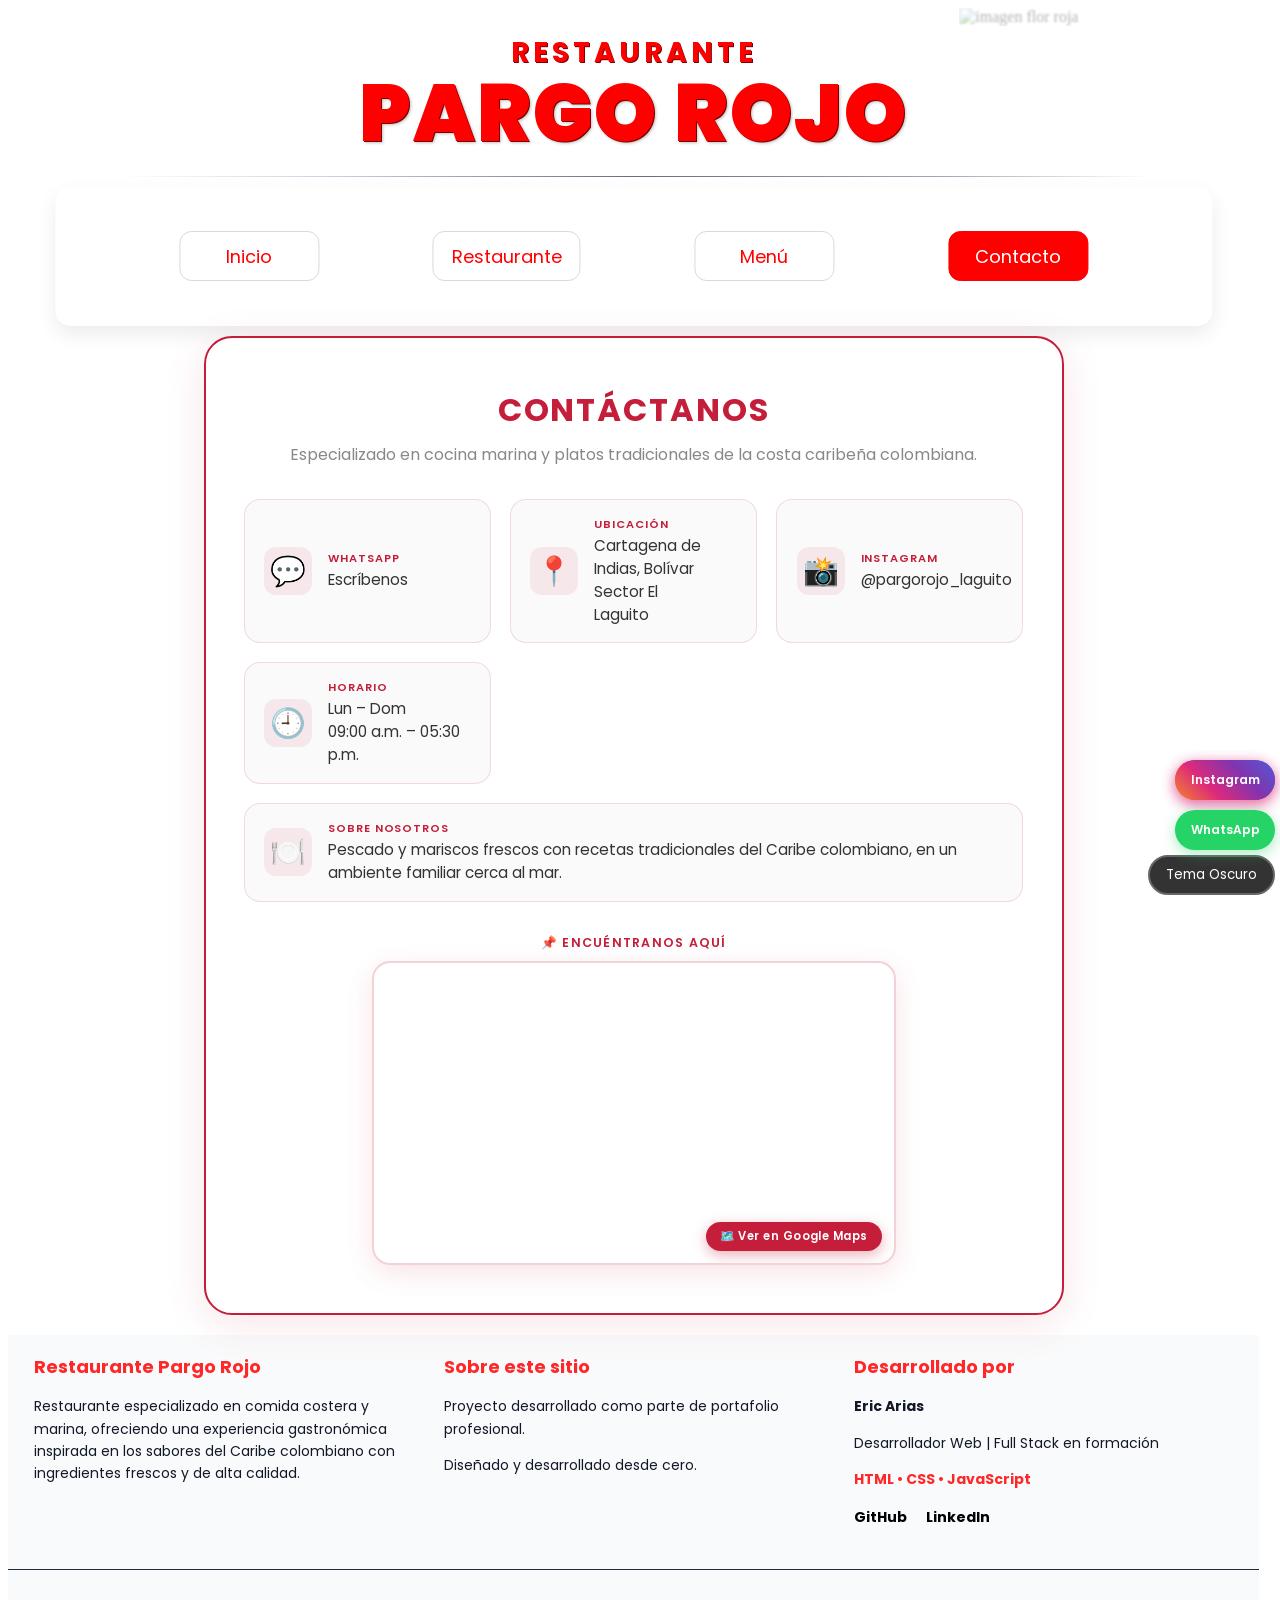
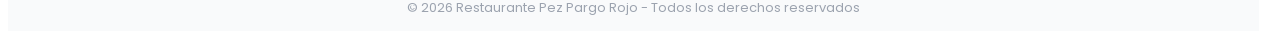
==== contacto.html @ 4f361e72 "Subida inicial del proyecto completo de Restaurante Pargo Rojo" ====
<!DOCTYPE html>
<html lang="en">
<head>
    <meta charset="UTF-8">
    <meta name="viewport" content="width=device-width, initial-scale=1.0">
    <title>Pargo Rojo</title>
    <link rel="stylesheet" href="./estilo/estilo.css">
    <script src="./funcion/funciones.js" defer></script>
    <link href="https://fonts.googleapis.com/css2?family=Poppins&display=swap" rel="stylesheet">
    <link href="https://fonts.googleapis.com/css2?family=Poppins:wght@400;700;900&family=Playfair+Display&family=Roboto&family=Lora&family=Montserrat&family=Libre+Baskerville&family=Raleway&family=Merriweather&family=Open+Sans&family=PT+Serif&family=Nunito&family=Oswald&family=Work+Sans&family=Quicksand&family=Ubuntu&family=Rubik&family=Karla&family=Fira+Sans&family=Source+Sans+3&family=Heebo&family=DM+Sans&display=swap" rel="stylesheet"></head>
    <body>
        <div class="Contenedor-Padre"><!-- inicio del contenedor padre. -->

            <div class="contenedor71"><!-- contenedor imagen -->
                <div class="contenedor44"><!-- contenedor 44: para las imagenes -->
                    <img src="./imagenes/imagen-flores/rojo10.png" alt="imagen flor roja">
                </div>
            </div>

            <a href="index.html">
                <div class="contenedor5">
                    <h1 class="titulo-principal">
                        <span class="linea1">RESTAURANTE</span>
                        <span class="linea2">PARGO ROJO</span>
                    </h1>
                </div>
            </a>

            <div class="contenedor1"><!-- contenedor para los enlaces -->
                <nav><!-- enlaces -->
                    <a href="index.html">Inicio</a>
                    <a href="restaurante.html">Restaurante</a>
                    <a href="menu.html">Menú</a>
                    <a href="contacto.html" class="activo">Contacto</a>
                </nav>
            </div>
    
            <div class="contenedor13">

                <!-- Encabezado -->
                <div class="c13-header">
                    <h2 class="c13-titulo">Contáctanos</h2>
                </div>
                <p class="c13-subtitulo">Especializado en cocina marina y platos tradicionales de la costa caribeña colombiana.</p>

                <!-- Tarjetas de información -->
                <div class="c13-cards">

                    <a href="https://wa.me/573123232136" target="_blank" rel="noopener noreferrer" class="c13-card c13-card--wsp">
                        <div class="c13-card-icon">💬</div>
                        <div class="c13-card-body">
                            <span class="c13-card-label">WhatsApp</span>
                            <span class="c13-card-value">Escríbenos</span>
                        </div>
                        <span class="c13-card-arrow">→</span>
                    </a>

                    <a href="https://maps.app.goo.gl/fz3Ybj3eZXVNAN8G8" target="_blank" rel="noopener noreferrer" class="c13-card c13-card--map">
                        <div class="c13-card-icon">📍</div>
                        <div class="c13-card-body">
                            <span class="c13-card-label">Ubicación</span>
                            <span class="c13-card-value">Cartagena de Indias, Bolívar<br>Sector El Laguito</span>
                        </div>
                        <span class="c13-card-arrow">→</span>
                    </a>

                    <a href="https://www.instagram.com/pargorojo_laguito/" target="_blank" rel="noopener noreferrer" class="c13-card c13-card--ig">
                        <div class="c13-card-icon">📸</div>
                        <div class="c13-card-body">
                            <span class="c13-card-label">Instagram</span>
                            <span class="c13-card-value">@pargorojo_laguito</span>
                        </div>
                        <span class="c13-card-arrow">→</span>
                    </a>

                    <div class="c13-card">
                        <div class="c13-card-icon">🕘</div>
                        <div class="c13-card-body">
                            <span class="c13-card-label">Horario</span>
                            <span class="c13-card-value">Lun – Dom<br>09:00 a.m. – 05:30 p.m.</span>
                        </div>
                    </div>

                    <div class="c13-card c13-card--desc">
                        <div class="c13-card-icon">🍽️</div>
                        <div class="c13-card-body">
                            <span class="c13-card-label">Sobre nosotros</span>
                            <span class="c13-card-value">Pescado y mariscos frescos con recetas tradicionales del Caribe colombiano, en un ambiente familiar cerca al mar.</span>
                        </div>
                    </div>

                </div><!-- fin c13-cards -->

                <!-- Mapa -->
                <div class="c13-mapa-wrap">
                    <div class="c13-mapa-label">📌 Encuéntranos aquí</div>
                    <div class="contenedor72">
                        <a href="https://maps.app.goo.gl/fz3Ybj3eZXVNAN8G8"
                           target="_blank" rel="noopener noreferrer"
                           class="mapa-link" aria-label="Abrir ubicación en Google Maps">
                        </a>
                        <iframe
                            src="https://www.google.com/maps?q=10.393227,-75.472261&z=17&output=embed"
                            loading="lazy"
                            referrerpolicy="no-referrer-when-downgrade"
                            allowfullscreen>
                        </iframe>
                    </div>
                </div>

            </div>
            
            <div id="btn-instagram"><!-- Boton instagram -->
                <a href="https://www.instagram.com/pargorojo_laguito" target="_blank">
                    <button id="id-instagram">Instagram</button>
                </a>
            </div>
            
            <div id="btn-whatsapp"><!-- Boton whatsapp -->
                <a href="https://wa.me/573123232136" target="_blank">
                    <button id="id-whatsapp">WhatsApp</button>
                </a>
            </div>
            
            <div id="btn-instagram"><!-- Boton instagram -->
                <a href="https://www.instagram.com/pargorojo_laguito" target="_blank">
                    <button id="id-instagram">Instagram</button>
                </a>
            </div>
            
            <div id="btn-subir"><!-- Boton para subir la pagina -->
                <button id="subir-arriba">↑</button>
            </div>

            <div id="btn-oscuro"><!-- Boton para subir la pagina -->
                <button id="id-oscuro">Tema Oscuro</button>
            </div>

            <footer class="footer-inicio">
                <div class="footer-container">
            
                <!-- Restaurante -->
                <div class="footer-section">
                    <h3>Restaurante Pargo Rojo</h3>
                    <p>
                    Restaurante especializado en comida costera y marina, ofreciendo una experiencia gastronómica 
                    inspirada en los sabores del Caribe colombiano con ingredientes frescos y de alta calidad.
                    </p>
                </div>
            
                <!-- Proyecto -->
                <div class="footer-section">
                    <h3>Sobre este sitio</h3>
                    <p>Proyecto desarrollado como parte de portafolio profesional.</p>
                    <p>Diseñado y desarrollado desde cero.</p>
                </div>
            
                <!-- Desarrollador -->
                <div class="footer-section">
                    <h3>Desarrollado por</h3>
                    <p><strong>Eric Arias</strong></p>
                    <p>Desarrollador Web | Full Stack en formación</p>
                    <p class="tech">HTML • CSS • JavaScript</p>
            
                    <div class="footer-links">
                    <a href="https://github.com/eric1718" target="_blank">GitHub</a>
                    <a href="https://www.linkedin.com/in/eric-arias-225640351" target="_blank">LinkedIn</a>
                    </div>
                </div>
            
                </div>
            
                <div class="footer-bottom">
                <p>© 2026 Restaurante Pez Pargo Rojo - Todos los derechos reservados</p>
                </div>
            </footer>

        </div><!-- Fin del contenedor padre. -->
    </body>
</html>
---- estilo/estilo.css ----
/* Estilo pagina pargo rojo */
.Contenedor-Padre { /* Contenedor almacena todos los contenedores */
    display: flex;        
    flex-direction: column; /* Orden vertical (columna) */
    gap: 10px;            /* Espacio entre elementos */
    width: 99%;
    height: auto;
}
.contenedor1 {
    position: relative;
    left: 50%;
    transform: translateX(-50%);

    width: clamp(280px, 88vw, 1200px);
    height: clamp(60px, 12vh, 140px);

    display: flex;
    justify-content: center;
    align-items: center;

    padding: clamp(5px, 1.2vw, 18px);
    overflow: hidden;
    border-radius: 15px;
    box-shadow: 0 8px 20px rgba(0, 0, 0, 0.08);
    animation: desvanecer-contenedor 2s ease-in forwards;
}
.contenedor1 nav {
    display: flex;
    justify-content: space-evenly;
    align-items: center;

    width: 100%;
    flex-wrap: nowrap;   /* evita que bajen de línea */
}
.contenedor1 nav a {
    padding: clamp(4px, 0.8vw, 12px) clamp(8px, 1.4vw, 18px);
    font-size: clamp(0.75rem, 1.4vw, 1.2rem);
    border-radius: 6px;

    text-decoration: none;
    text-align: center;
    color: red;
    border: 1px solid rgba(0, 0, 0, 0.15);
    border-radius: 12px;

    flex-shrink: 1;   /* permite que se hagan pequeños */
    min-width: clamp(60px, 12vw, 140px);
}
.contenedor1 nav a.activo {
    border-color: red;
    background-color: red;
    color: white;
}
/* Ajustar los enlaces (Nav)*/
nav {
    display: flex; /* alinear letras */
    font-family: "Poppins";
    flex-wrap: wrap; /* Permite que los enlaces bajen si no caben */
    justify-content: center; /* Centra los elementos */
    gap: 5px; /* espacio entre elementos */
}
nav a {
    text-decoration: none;
    font-size: 20px;
    position: relative;
    /* Tamaño fijo */
    padding: 5px 5px;
    border: 2px solid transparent;
    box-sizing: border-box;
    /* Color normal */
    color: red;
}
/* Botón activo */
nav a.activo {
    border-color: red;
    background-color: red;
    color: white;
    position: relative;
    overflow: hidden; /* mantiene la luz dentro del borde */
}
/* Luz deslizante interna */
nav a.activo::after {
    content: "";
    position: absolute;
    top: 0;
    left: -100%;
    width: 60%;
    height: 100%;

    background: linear-gradient(
        120deg,
        transparent 0%,
        rgba(255,255,255,0.6) 50%,
        transparent 100%
    );

    animation: shine 2.2s linear infinite;
    pointer-events: none;
}
.contenedor2 { /* contenedor agrupar mensaje e imagenes - restaurante. */
    container-type: inline-size; /* alinear-centrar texto de contendores */
    margin-left: 50%;
    transform: translateX(-50%);
    width: clamp(280px, 88vw, 1400px);
    height: clamp(320px, 90vh, 720px);

    display: flex;
    justify-content: space-evenly;
    align-items: center;

    gap: clamp(10px, 2vw, 30px);
    padding: clamp(8px, 2vw, 22px);
    border-radius: 15px;
    box-shadow: 0 8px 20px rgba(0, 0, 0, 0.08);

    overflow: hidden;
    animation: desvanecer-contenedor 2s ease-in forwards;
}
body.tema-oscuro .contenedor2 {
    border: 1px solid white;
    background-color: #1e1e1e;
    border-color: #444;
}
.contenedor3 { /* boton contacto - index */
    display: flex;
    justify-content: center;
    align-items: center;
    font-family: "Poppins";
}
.contenedor4 { /* agrupar imágenes - index */
    margin-left: 50%;
    transform: translateX(-50%);
    width: clamp(280px, 88vw, 1400px);
    height: clamp(100px, 5vh, 100px);

    border: 0;

    display: flex;
    justify-content: center;
    align-items: center;

    padding: clamp(5px, 2vw, 25px);
    gap: clamp(10px, 2vw, 30px);

    overflow: hidden;
    animation: desvanecer-contenedor 2s ease-in forwards;
}

.contenedor5 { /* TITULO PARGO ROJO */
    width: 90%;
    padding: 20px 10px;
    text-align: center;
    margin-left: 50%;
    transform: translateX(-50%); /* Centra horizontalmente */
    overflow: hidden;
    animation: desvanecer-contenedor 2s ease-in forwards;
}
.contenedor5::before {
    content: "";
    position: absolute;
    bottom: 0;
    left: 50%;
    transform: translateX(-50%);
    width: 90%;
    height: 1px;
    background: linear-gradient(
        to right,
        transparent,
        #cbd5e1 20%,
        #656f7d 50%,
        #a0aab5 80%,
        transparent
    );
}
.titulo-principal {
    font-family: "Poppins";
    margin: 0;
    line-height: 1.1;
}
.linea1 { /* RESTAURANTE */
    display: block;
    font-size: clamp(14px, 4vw, 28px);
    font-weight: 700;
    letter-spacing: 4px;
    color: red;
    text-shadow: 1px 1px 0 #7f0000;
}
.linea2 { /* PARGO ROJO */
    display: block;

    /* control en móvil */
    font-size: clamp(32px, 12vw, 80px);

    font-weight: 900;
    letter-spacing: 2px;

    color: red;

    /* menos sombra en móvil = más limpio */
    text-shadow:
        1px 1px 0 #7f0000,
        2px 2px 3px rgba(0,0,0,0.25);
}
@media (max-width: 480px) {

    .linea1 {
        letter-spacing: 2px;
        font-size: 16px;
    }

    .linea2 {
        font-size: 42px;
        letter-spacing: 1px;

        /* quitamos exceso de “3D” */
        text-shadow:
            1px 1px 0 #7f0000,
            2px 2px 2px rgba(0,0,0,0.2);
    }

}

.contenedor6 { /* mensaje del restaurante - index */
    width: 100%;
    height: 100%;
    display: flex;
    justify-content: center;
    align-items: center;
    text-align: center;
    padding: clamp(8px, 2vw, 25px);
    box-sizing: border-box;
}    
.titulo-msj1 { /* Ajustar texto grande-pequeño automaticamente */
    font-family: 'Montserrat', sans-serif;
    font-size: clamp(20px, 5vw, 30px);
    font-weight: 700;
    text-align: center;
    margin: 0;
    line-height: 1.2;
    max-width: 95%;
    overflow-wrap: break-word;
}
.texto-msj1 { /* Ajustar texto grande-pequeño automaticamente */
    font-family: "Poppins";
    font-size: clamp(15px, 2vw, 20px);
    text-align: center;
    line-height: 1.45;
    max-width: 95%;
    overflow-wrap: break-word;
}   
.contenedor7 { /* contendor mensaje - restaurante */
    width: 55%;
    height: 100%;

    display: flex;
    justify-content: center;
    align-items: center;

    font-family: "Poppins";
    font-size: clamp(14px, 1.6vw, 24px);
    font-weight: bold;
    color: black;

    padding: clamp(8px, 2vw, 20px);
    box-sizing: border-box;

    overflow: hidden;
    animation: desvanecer-contenedor 2s ease-in forwards;
}
#msj2 { /* msj2: parte del contenedor7 (Texto animado) */
    position: relative;
    white-space: nowrap; /* Evita saltos de línea */
    animation: moverTexto 20s linear infinite;
}
.contenedor8 { /* Mensaje - menú */
    width: clamp(260px, 88vw, 1400px);
    min-height: clamp(100px, 30vh, 420px);
    margin-inline: auto;

    display: flex;
    justify-content: center;
    align-items: center;

    padding: clamp(10px, 2vw, 30px);
    box-sizing: border-box;
    text-align: center;
    border-radius: 15px;;
    overflow: hidden;
    animation: desvanecer-contenedor 2s ease-in forwards;
}
#msj3 {
    font-family: "Poppins";

    font-size: clamp(14px, 1.1vw, 25px);
    line-height: 1.5;

    max-width: 95%;
    max-height: 100%;

    overflow-wrap: break-word;

    color: black;
}
.contenedor11 { /* mensaje - restaurante */
    position: relative;

    margin-left: 50%;
    transform: translateX(-50%);

    width: clamp(260px, 90vw, 1200px);
    min-height: clamp(80px, 18vh, 260px);

    display: flex;
    justify-content: center;
    align-items: center;

    padding: clamp(10px, 2vw, 28px);
    box-sizing: border-box;

    text-align: center;
}
#msj6 {
    font-family: "Poppins";
    font-size: clamp(14px, 1.6vw, 22px);
    line-height: 1.8;
    max-width: 95%;
    overflow-wrap: break-word;
}
.contenedor12 { /* contenedor texto - menu */
    
    margin-left: 50%;
    transform: translateX(-50%);

    width: clamp(260px, 90vw, 1200px);
    min-height: clamp(80px, 15vh, 260px);

    display: flex;
    justify-content: center;
    align-items: center;
    text-align: center;

    padding: clamp(10px, 2vw, 20px);
    box-sizing: border-box;
}
#msj7 {
    font-family: "Poppins";

    font-size: clamp(14px, 1.6vw, 22px);
    line-height: 1.45;

    max-width: 95%;
    overflow-wrap: break-word;
}

/* ---------- Contenedor principal ---------- */
.contenedor13 {
    position: relative;
    margin-left: 50%;
    transform: translateX(-50%);
    width: clamp(280px, 92vw, 860px);
    padding: clamp(1.5rem, 4vw, 3rem) clamp(1rem, 3vw, 2.5rem);
    box-sizing: border-box;

    background: #ffffff;
    border-radius: 28px;
    border: 2px solid #c41e3a;
    box-shadow: 0 8px 40px rgba(196, 30, 58, 0.12);

    font-family: "Poppins", sans-serif;
    text-align: center;
    overflow: hidden;

    animation: c13-entrada 0.8s cubic-bezier(0.22, 1, 0.36, 1) both;
}

/* ---------- Encabezado ---------- */
.c13-header {
    display: flex;
    align-items: center;
    justify-content: center;
    gap: 1rem;
    margin-bottom: 0.5rem;
    animation: c13-fadeUp 0.7s 0.2s both;
}

.c13-titulo {
    font-size: clamp(1.3rem, 3.5vw, 2rem);
    font-weight: 700;
    color: #c41e3a;
    letter-spacing: 0.06em;
    text-transform: uppercase;
    margin: 0;
}

.c13-subtitulo {
    font-size: clamp(0.8rem, 1.6vw, 1rem);
    color: #888;
    margin: 0 0 2rem;
    line-height: 1.6;
    animation: c13-fadeUp 0.7s 0.35s both;
}

/* ---------- Grid de tarjetas ---------- */
.c13-cards {
    display: grid;
    grid-template-columns: repeat(auto-fit, minmax(220px, 1fr));
    gap: clamp(0.8rem, 2vw, 1.2rem);
    margin-bottom: 2rem;
}

/* ---------- Tarjeta base ---------- */
.c13-card {
    display: flex;
    align-items: center;
    gap: 1rem;
    padding: 1rem 1.2rem;
    background: #fafafa;
    border: 1.5px solid rgba(196, 30, 58, 0.15);
    border-radius: 16px;
    text-decoration: none;
    color: inherit;
    transition: transform 0.25s ease, box-shadow 0.25s ease, border-color 0.25s ease, background 0.25s ease;
    cursor: default;

    /* animación escalonada via JS-free: nth-child */
    opacity: 0;
    animation: c13-fadeUp 0.6s ease both;
}
.c13-card:nth-child(1) { animation-delay: 0.45s; }
.c13-card:nth-child(2) { animation-delay: 0.58s; }
.c13-card:nth-child(3) { animation-delay: 0.71s; }
.c13-card:nth-child(4) { animation-delay: 0.84s; }
.c13-card:nth-child(5) { animation-delay: 0.97s; grid-column: 1 / -1; }

/* Tarjetas con enlace: cursor pointer */
a.c13-card { cursor: pointer; }

a.c13-card:hover {
    transform: translateY(-4px);
    box-shadow: 0 12px 32px rgba(196, 30, 58, 0.18);
    border-color: #c41e3a;
    background: #fff5f5;
}

/* Icono */
.c13-card-icon {
    font-size: clamp(1.4rem, 3vw, 1.8rem);
    flex-shrink: 0;
    width: 48px;
    height: 48px;
    display: flex;
    align-items: center;
    justify-content: center;
    background: rgba(196, 30, 58, 0.08);
    border-radius: 12px;
    transition: background 0.25s ease, transform 0.25s ease;
}
a.c13-card:hover .c13-card-icon {
    background: rgba(196, 30, 58, 0.16);
    transform: scale(1.1);
}

/* Cuerpo de texto */
.c13-card-body {
    display: flex;
    flex-direction: column;
    text-align: left;
    flex: 1;
    gap: 2px;
}
.c13-card-label {
    font-size: 0.7rem;
    font-weight: 600;
    text-transform: uppercase;
    letter-spacing: 0.08em;
    color: #c41e3a;
}
.c13-card-value {
    font-size: clamp(0.82rem, 1.5vw, 0.95rem);
    color: #333;
    line-height: 1.5;
}

/* Flecha en tarjetas enlace */
.c13-card-arrow {
    font-size: 1.1rem;
    color: #c41e3a;
    opacity: 0;
    transform: translateX(-6px);
    transition: opacity 0.25s ease, transform 0.25s ease;
    flex-shrink: 0;
}
a.c13-card:hover .c13-card-arrow {
    opacity: 1;
    transform: translateX(0);
}

/* ---------- Mapa ---------- */
.c13-mapa-wrap {
    animation: c13-fadeUp 0.7s 1.1s both;
}
.c13-mapa-label {
    font-size: 0.78rem;
    font-weight: 600;
    text-transform: uppercase;
    letter-spacing: 0.1em;
    color: #c41e3a;
    margin-bottom: 0.6rem;
}
.contenedor72 {
    margin: 0 auto;
    width: 100%;
    max-width: 520px;
    height: clamp(200px, 35vw, 300px);
    border-radius: 18px;
    overflow: hidden;
    position: relative;
    border: 2px solid rgba(196, 30, 58, 0.2);
    box-shadow: 0 8px 28px rgba(196, 30, 58, 0.12);
    transition: box-shadow 0.3s ease, border-color 0.3s ease;
}
.contenedor72:hover {
    box-shadow: 0 16px 44px rgba(196, 30, 58, 0.22);
    border-color: #c41e3a;
}
.contenedor72 iframe {
    width: 100%;
    height: 100%;
    border: 0;
    transition: filter 0.3s ease;
}
.contenedor72:hover iframe {
    filter: contrast(1.05);
}
.mapa-link {
    position: absolute;
    inset: 0;
    z-index: 10;
    cursor: pointer;
    border-radius: 18px;
}
.mapa-link::after {
    content: "🗺️ Ver en Google Maps";
    position: absolute;
    bottom: 12px;
    right: 12px;
    padding: 6px 14px;
    background: #c41e3a;
    color: #fff;
    border-radius: 20px;
    font-size: 0.72rem;
    font-weight: 600;
    letter-spacing: 0.04em;
    box-shadow: 0 4px 14px rgba(196, 30, 58, 0.35);
    pointer-events: none;
    transition: background 0.2s ease;
}
.contenedor72:hover .mapa-link::after {
    background: #a01830;
}

/* inicio del estilo dentro del contenedor13 */

body.tema-oscuro .contenedor13 {
    background: #1a1a1a;
    border-color: #d94a4a;
    box-shadow: 0 8px 40px rgba(217, 74, 74, 0.15);
    color: #ffffff;

    transition: all 0.3s ease;
}

/* texto */

body.tema-oscuro .c13-titulo { 
    color: #d94a4a; 
}

body.tema-oscuro .c13-subtitulo { 
    color: rgba(255,255,255,0.6); 
}

/* cards */

.c13-card {
    transition: all 0.3s ease; /* 🔥 AQUÍ */
}

body.tema-oscuro .c13-card {
    background: rgba(255, 255, 255, 0.03);
    border-color: rgba(217, 74, 74, 0.25);
}

/* HOVER */
body.tema-oscuro a.c13-card:hover {
    background: rgba(217, 74, 74, 0.08);
    border-color: #d94a4a;
    box-shadow: 0 10px 28px rgba(217, 74, 74, 0.2);
}

/* icono */

.c13-card-icon {
    transition: all 0.3s ease; /* 🔥 AQUÍ */
}

body.tema-oscuro .c13-card-icon {
    background: rgba(217, 74, 74, 0.12);
}

body.tema-oscuro a.c13-card:hover .c13-card-icon {
    background: rgba(217, 74, 74, 0.2);
}

/* texto-cards */

body.tema-oscuro .c13-card-label { 
    color: #d94a4a; 
}

body.tema-oscuro .c13-card-value { 
    color: rgba(255,255,255,0.85); 
}

body.tema-oscuro .c13-card-arrow { 
    color: #d94a4a; 
}

body.tema-oscuro .c13-mapa-label { 
    color: #d94a4a; 
}

/* mapa */

.contenedor72 {
    transition: all 0.3s ease; /* 🔥 AQUÍ */
}

body.tema-oscuro .contenedor72 {
    border-color: rgba(217, 74, 74, 0.3);
    box-shadow: 0 8px 28px rgba(217, 74, 74, 0.15);
}

body.tema-oscuro .contenedor72:hover {
    border-color: #d94a4a;
    box-shadow: 0 14px 38px rgba(217, 74, 74, 0.25);
}

/* detalle final */

body.tema-oscuro .mapa-link::after {
    background: #d94a4a;
}

/* fin del estilo dentro del contenedor13 */

/* ============================================================
   ANIMACIONES
   ============================================================ */
@keyframes c13-entrada {
    from { opacity: 0; transform: translateX(-50%) translateY(40px); }
    to   { opacity: 1; transform: translateX(-50%) translateY(0); }
}
@keyframes c13-fadeUp {
    from { opacity: 0; transform: translateY(22px); }
    to   { opacity: 1; transform: translateY(0); }
}
@keyframes c13-shimmer {
    0%   { background-position: 200% 0; }
    100% { background-position: -200% 0; }
}
@keyframes fadeInUp {
    from { opacity: 0; transform: translateY(50px); }
    to   { opacity: 1; transform: translateY(0); }
}

/* ---- Mantener compatibilidad con telefono-link / instagram-link ---- */
.telefono-link,
.instagram-link {
    text-decoration: none;
    display: block;
}

.telefono-link h2 {
    cursor: pointer;
    border-left: 4px solid #25D366;
    transition: all 0.3s ease;
}

.telefono-link:hover h2 {
    background: linear-gradient(135deg, #25D366, #128C7E, #075E54);
    color: white;
    box-shadow: 0 8px 25px rgba(37, 211, 102, 0.45);
    transform: scale(1.03);
}

/* instagram */
.instagram-link {
    text-decoration: none;
    display: block;
    background-image: url("data:image/svg+xml,%3Csvg xmlns='http://www.w3.org/2000/svg' opacity='0.05' viewBox='0 0 24 24'%3E%3Cpath fill='%23d62976' d='M7 2C4.2 2 2 4.2 2 7v10c0 2.8 2.2 5 5 5h10c2.8 0 5-2.2 5-5V7c0-2.8-2.2-5-5-5H7zm0 2h10c1.7 0 3 1.3 3 3v10c0 1.7-1.3 3-3 3H7c-1.7 0-3-1.3-3-3V7c0-1.7 1.3-3 3-3zm5 3.2A4.8 4.8 0 1 0 16.8 12 4.8 4.8 0 0 0 12 7.2zm0 2A2.8 2.8 0 1 1 9.2 12 2.8 2.8 0 0 1 12 9.2zm4.5-.9a1.1 1.1 0 1 0 1.1 1.1 1.1 1.1 0 0 0-1.1-1.1z'/%3E%3C/svg%3E");
    background-size: 70px;
}

.instagram-link h2 {
    cursor: pointer;
    border-left: 4px solid #E1306C; /* color IG */
    transition: all 0.3s ease;
}

.instagram-link:hover h2 {
    background: linear-gradient(45deg, #feda75, #fa7e1e, #d62976, #962fbf, #4f5bd5);
    color: white;
    box-shadow: 0 5px 20px rgba(214, 41, 118, 0.4);
    transform: scale(1.02);
}

/* fin contendor13: para contacto - contacto */

.contenedor14 { /* contendor14: dezplazamiento de imagenes - index */
    width: 100%;
    height: 100%;
    display: flex;
    font-family: "Poppins";
    justify-content: center;
    align-items: center;
    gap: 15px;
}
.item-galeria {
    position: relative;
    height: 100%;
    overflow: hidden;
    flex: 0;
    opacity: 0;
    pointer-events: none;
    transition: all 0.8s ease;
}
.item-galeria img {
    width: 100%;
    height: 100%;
    object-fit: cover;
}
.overlay-galeria { /* Overlay: (en diseño web) es una capa visual que se coloca encima de otro elemento */
    position: absolute;
    inset: 0;
    background: rgba(0,0,0,0.55);
    display: flex;
    justify-content: center;
    align-items: center;
    opacity: 0;
    color: white;
    font-size: 20px;
    font-weight: bold;
    text-align: center;
    transition: opacity 0.5s ease;
}
.item-galeria.activo { /* imagen del centro activa */
    flex: 5;
    opacity: 1;
    pointer-events: auto;
}
.item-galeria.activo .overlay-galeria {
    opacity: 1;
}
.item-galeria.prev,
.item-galeria.next { /* imagen lateral */
    flex: 2;
    opacity: 1;
}
.contenedor15 { /* Contenedor mensaje - index */
    margin-left: 50%;
    transform: translateX(-50%); /* Centra horizontalmente */
    width: 90%;
    height: auto;
    display: flex;
    justify-content: center;
    text-align: center;
    overflow: hidden;
}
.texto-msj15 {
    font-family: "Poppins";
    color: black;
    font-size: clamp(0.9rem, 1.6vw, 1.4rem);
    line-height: 1.4;
}
.contenedor16 { /* Contenedor16 agrupacion de img - index */
    position:absolute;
    top:50%;
    left:50%;

    transform:translate(-50%,-50%);
    opacity:0;

    transition:all .5s ease;
}
.contenedor16 img{
    width:clamp(220px,22vw,420px);
    border-radius:12px;
}
.contenedor16.activo{
    transform:translate(-50%,-50%) scale(1);
    opacity:1;
    z-index:3;
}
.contenedor16.left{
    transform:translate(-160%,-50%) scale(.8);
    opacity:.6;
    z-index:2;
    filter:grayscale(70%);
}
.contenedor16.right{
    transform:translate(60%,-50%) scale(.8);
    opacity:.6;
    z-index:2;
    filter:grayscale(70%);
}

/* botones dentro del contenedor 52 */
.btn52 {
    position: absolute;
    top: 50%;
    transform: translateY(-50%) scale(1);

    width: 45px;
    height: 45px;

    border: none;
    border-radius: 50%;

    font-size: 20px;
    font-weight: bold;

    cursor: pointer;
    z-index: 4;

    display: flex;
    align-items: center;
    justify-content: center;

    transition: all 0.3s ease;
}

/* POSICIÓN */
.prev52 {
    left: 10px;
}

.next52 {
    right: 10px;
}

/* ===== TEMA CLARO ===== */
.btn52 {
    background: #ffffff;
    color: #111;

    box-shadow: 0 4px 12px rgba(0,0,0,0.2);
}

/* HOVER */
.btn52:hover {
    background: #ef4444; /* rojo */
    color: #fff;

    transform: translateY(-50%) scale(1.15);
    box-shadow: 0 6px 18px rgba(0,0,0,0.3);
}

/* CLICK */
.btn52:active {
    transform: translateY(-50%) scale(0.95);
}

/* ===== TEMA OSCURO ===== */
body.tema-oscuro .btn52 {
    background: #111;
    color: #fff;

    box-shadow: 0 4px 12px rgba(0,0,0,0.6);
}

/* HOVER EN OSCURO */
body.tema-oscuro .btn52:hover {
    background: #ef4444; /* rojo */
    color: #fff;
}

/* EFECTO EXTRA (borde glow suave) */
.btn52::after {
    content: "";
    position: absolute;
    inset: 0;
    border-radius: 50%;
    border: 2px solid transparent;

    transition: 0.3s;
}

.btn52:hover::after {
    border-color: rgba(239, 68, 68, 0.6);
    transform: scale(1.2);
}
/* botones dentro del contenedor 52 */

.contenedor17 {
    font-family: "Poppins";
    width: clamp(300px, 50vw, 600px);
    height: auto;
}
.texto-msj17 {
    font-size: clamp(10px, 10vw, 20px);
    font-weight: 700;
}
.contenedor18 { /* contenedor para video - index */
    position: absolute;
    top: 0;
    left: 0;
    width: 100%;
    height: 100%;
    animation: aparecerDesaparecerContenedor65 15s infinite;
}
.contenedor18 video {
    width: 100%;
    height: 100%;
    object-fit: cover; /* cubre todo sin deformarse */
    opacity: 0.2; /* controla transparencia */
}    
.contenedor19 { /* contenedor para video - index */
    position: absolute;
    top: 0;
    left: 0;
    width: 100%;
    height: 100%;
    animation: aparecerDesaparecerContenedor65 15s infinite;
}
.contenedor19 video {
    width: 100%;
    height: 100%;
    object-fit: cover; /* cubre todo sin deformarse */
    opacity: 0.3; /* controla transparencia */
}  
.contenedor21 { /* contenedor agrupa texto e imagen - index */
    width: clamp(180px, 48vw, 620px);
    height: 100%;
    padding: clamp(8px, 1.8vw, 20px);
    font-family: "Poppins";
    box-sizing: border-box;
    display: flex;
    flex-direction: column;
    justify-content: center;
    align-items: center;
    gap: clamp(10px, 2vw, 26px);
    overflow: hidden; /* evita que el texto se salga */
} 
#msj12 {
    max-height: 100%;
    overflow: hidden;
    max-height: 100%;
    overflow-y: auto;
}
.titulo-msj12 { 
    max-width: 100%;
    word-break: break-word;       /* rompe palabras largas */
    overflow-wrap: break-word;    /* estándar moderno */

    font-weight: 700;
    text-align: left;

    font-size: clamp(1.1rem, 2.5vw, 2rem);
    line-height: 1.2;
}
.texto-msj12 { 
    max-width: 95%;
    word-break: break-word;       /* rompe palabras largas */
    overflow-wrap: break-word;    /* estándar moderno */

    text-align: justify;

    font-size: clamp(0.9rem, 1.6vw, 1.3rem);
    line-height: 1.4;
} 
.contenedor23 { /* contenedor agrupar imagenes - restaurante */

    margin-left: 50%;
    transform: translateX(-50%);

    width: clamp(280px, 88vw, 1400px);
    min-height: clamp(300px, 70vh, 600px);

    display: flex;
    justify-content: center;
    align-items: center;
    gap: clamp(10px, 3vw, 40px);
    border-radius: 15px;

    padding: clamp(10px, 2vw, 25px);
    border-radius: 15px;
    box-shadow: 0 8px 20px rgba(0, 0, 0, 0.08);
}
body.tema-oscuro .contenedor23 {
    border: 1px solid white;
    background-color: #1e1e1e;
    border-color: #444;
}
.contenedor24 {/* contedor imagen carta - menu */
    width: auto;     
    max-width: 500px;
    height: auto;
    object-fit: contain;
}
.contenedor24 img {
    width: 100%;
    height: auto;
    display: block;
}
.marco-menu-contenedor24 { /* Contenedor que animará Cosa7.png */
    position: absolute;

    border: 10px solid transparent;/* grosor del borde (puedes ajustarlo) */
    border-image-source: url("../imagenes/imagen-cosas/");
    border-image-slice: 30;/* corta la imagen y la adapta */
    border-image-repeat: round; /* repite la imagen sin deformarla */
    border-image-width: 40px;/* coincide con el border */
    border-image-outset: 0;
    border-image: url("../imagenes/imagen-cosas/") 100 round;
    padding: 5px;/* espacio para que no se pegue la imagen al contenido */

    z-index: 5;
}
.contenedor26 { /* contenedor para las imagenes pargo - restaurante*/

    width: clamp(80px, 50vw, 400px);
    height: clamp(200px, 100vh, 600px);

    overflow: hidden;
    border-radius: 6px;
    margin-left: 3%;
}
.contenedor26-carrusel {
    display: flex;
    width: max-content;
    animation: deslizar-contenedor26 15s infinite;
}
.contenedor26-carrusel img {
    width: 500px;       /* mismo ancho */
    height: 700px;      /* misma altura (cambia tamaño para todas las imagenes) */
    flex-shrink: 0;     /* evita que se deforme */
    object-fit: cover;  /* llena el espacio sin deformarse */
    border-radius: 5px; /* opcional, por estética */
}
.contenedor27 {
    width: clamp(80px, 50vw, 400px);
    height: clamp(200px, 100vh, 600px);
    flex: 1;
    display: flex;
    align-items: center;
    font-family: "Poppins";
    line-height: 1; /* mantener el texto dentro del contenedor */
    max-width: 50%;
    overflow-wrap: break-word;
    container-type: inline-size; /* texto tamaño automatico */
}
#msj14 {
    font-family: "Poppins", sans-serif;
    font-size: clamp(5px, 6cqw, 20px);
}
/* Contenedor28 para Carrusel en movimiento continuo */
.contenedor28 {
    width: clamp(280px, 80vw, 500px);
    aspect-ratio: 1 / 1; /* Fuerza forma cuadrada */
    overflow: hidden;
    border-radius: 50%;
    border: 1px solid black;
}
.contenedor28-carrusel {
    display: flex;
    width: max-content; /* se adapta al contenido */
    height: 100%;
    animation: deslizar-contenedor28 40s linear infinite;
}
.contenedor28-carrusel img {
    width: 210px; /* o 150px si quieres más grandes */
    height: 100%;
    object-fit: cover;
    flex-shrink: 0;
}
.contenedor30 { /* contenedor titulo - index */
    position: absolute;
    top: 0%;
    font-family: "Poppins", sans-serif;
    width: 90%;
    text-align: center;
    z-index: 2;
}
.contenedor31 { /* contenedor imagen - index */
    position: absolute;
    left: 0;
    bottom: 0%;
    width: clamp(100px, 30vw, 200px);
    height: auto;
    display: flex;
    justify-content: center;
    align-items: center;
}
.contenedor31 img {
    width: 100%;
    height: 100%;
    object-fit: cover;
    display: block;
    opacity: 30%;
}

/*inicio de los contenedores internos del contenedor58 */
.contenedor32 img { /* Ajustar Tamaño del contenedor para la imagen */
    width: 25vw;      /* se escala según el tamaño de la pantalla */
    max-width: 300px; /* nunca será mayor que tu diseño original */
    height: auto;     /* mantiene proporción */
    object-fit: contain;
    padding: 2%;
    flex-shrink: 1;   /* permite que se hagan pequeñas */
}
.contenedor33 img { /* Ajustar Tamaño del contenedor para la imagen */
    width: 25vw;      /* se escala según el tamaño de la pantalla */
    max-width: 300px; /* nunca será mayor que tu diseño original */
    height: auto;     /* mantiene proporción */
    object-fit: contain;
    padding: 2%;
    flex-shrink: 1;   /* permite que se hagan pequeñas */
}
.contenedor34 img { /* Ajustar Tamaño del contenedor para la imagen */
    width: 25vw;      /* se escala según el tamaño de la pantalla */
    max-width: 300px; /* nunca será mayor que tu diseño original */
    height: auto;     /* mantiene proporción */
    object-fit: contain;
    padding: 2%;
    flex-shrink: 1;   /* permite que se hagan pequeñas */
}
/* Contenedor base */
.overlay-box {
    position: relative;
    overflow: hidden;
    border-radius: 15px;
}

/* Imagen efecto */
.overlay-box img {
    width: 100%;
    transition: all 0.5s ease;
}

/* Capa de texto oculta */
.overlay-text {
    position: absolute;
    inset: 0;
    background: rgba(0, 0, 0, 0.55);
    
    display: flex;
    flex-direction: column;
    justify-content: center;
    align-items: center;
    
    text-align: center;
    padding: 20px;
    
    color: white;
    font-family: 'Poppins', sans-serif;
    font-size: clamp(12px, 1.2vw, 14px);
    line-height: 1.5;
    
    opacity: 0;
    transform: translateY(20px);
    transition: all 0.4s ease;
}

/* Hover 🔥 */
.overlay-box:hover img {
    filter: blur(3px) brightness(0.7);
    transform: scale(1.05);
}

.overlay-box:hover .overlay-text {
    opacity: 1;
    transform: translateY(0);
}
/* fin de los contenedores internos del contenedor58 */

.contenedor35 {/* contenedor para imagen - menu */

    position: absolute;
    left: 0%;

    width: clamp(150px, 20vw, 200px);
    height: clamp(400px, 80vh, 900px);

    display: flex;
    justify-content: center;
    align-items: center;
    overflow: hidden;
    margin-left: 5%;
    margin-right: 5%;

    z-index: 1;
}
.contenedor35-inner {
    width: 100%;
    height: 100%;
    padding-right: 20%;
    box-sizing: border-box;
}
.contenedor35-carrusel {
    display: flex;
    width: 200%; /*carrusel lo necesita */
    height: 100%;
    animation: deslizar-contenedor35 60s infinite;
}
.contenedor35-carrusel img {
    width: 100%;
    height: 100%;
    object-fit: contain;  /* ajusta sin deformar */
    flex-shrink: 0;       /* evita que las imágenes se achiquen */
}
.contenedor36 {/* contenedor para imagen - menu */

    position: absolute;
    right: 0%;

    width: clamp(150px, 20vw, 200px);
    height: clamp(400px, 80vh, 900px);

    display: flex;
    justify-content: center;
    align-items: center;
    overflow: hidden;
    margin-left: 5%;
    margin-right: 5%;

    z-index: 1;
}
.contenedor36-inner {
    width: 100%;
    height: 100%;
    padding-right: 20%;
    box-sizing: border-box;
}
.contenedor36-carrusel {
    display: flex;
    width: 200%; /*carrusel lo necesita */
    height: 100%;
    animation: deslizar-contenedor35 60s infinite;
}
.contenedor36-carrusel img {
    width: 100%;
    height: 100%;
    object-fit: contain;  /* ajusta sin deformar */
    flex-shrink: 0;       /* evita que las imágenes se achiquen */
} 
.contenedor37 { /* contenedor mensaje titulo  - menu */
    position: relative;
    width: 90%;
    height: 90%;
    display: flex;
    flex-direction: column;
    justify-content: center;
    align-items: center;
    z-index: 2;
}
.contenedor37-titulo {
    font-family: "Poppins", sans-serif;
    font-size: clamp(10px, 10cqw, 25px);
    margin-bottom: 10px;
    font-weight: 700;
}
.contenedor38 { /* contenedor mensaje titulo */
    position: relative;
    width: 90%;
    height: 90%;
    display: flex;
    flex-direction: column;
    justify-content: center;
    align-items: center;
    text-align: center;
    overflow: hidden; /* Evita que la imagen sobresalga */
}
.contenedor38-titulo {
    font-family: "Poppins", sans-serif;
    font-size: clamp(10px, 10cqw, 25px);
    margin-bottom: 10px;
    font-weight: 700;
}
.contenedor39 {
    width: clamp(90px, 18vw, 260px);
    height: clamp(80px, 22vh, 240px);

    display: flex;
    justify-content: center;
    align-items: center;
}
.contenedor39 img {
    max-width: 100%;
    max-height: 100%;
    height: auto;
    object-fit: contain;
}    
.contenedor42 {
    width: clamp(70px, 22vw, 360px);
    height: 100%;
    display: flex;
    justify-content: center;
    align-items: center;
}
.contenedor42 img {
    max-width: 100%;
    max-height: 100%;
    height: auto;

    object-fit: contain;
    display: block;
}
.contenedor44 { /* Ajustar Tamaño del contenedor para la imagen - contacto */
    position: absolute;
    top: 0%;
    right: 0%;
    width: 100%;
    max-width: 300px;  /* tamaño máximo en pantallas grandes */
    max-height: 900px;
    overflow: hidden;
}
.contenedor44 img { /* Ajustar Tamaño del contenedor para la imagen - contacto */
    width: 100%;
    height: 100%;
    object-fit: cover; /* llena el contenedor sin deformarse */
    filter: blur(1px); /* Aplica desenfoque */
    opacity: 30%; 
}
.contenedor47 { /* contenedor para imagen - index */
    position: absolute;
    bottom: 0%;
    left: 0%;
    width: clamp(50px, 50vw, 250px);
    height: clamp(120px, 100vh, 420px);
    display: flex;
    align-self: center;
    box-sizing: border-box;
}
.contenedor47 img {
    width: 100%;
    height: 100%;
    object-fit: contain;
    filter: blur(0.5px);
    opacity: 5%;
}
.contenedor48 {
    width: clamp(60px, 10vw, 140px);
    height: 100%;

    display: flex;
    justify-content: center;
    align-items: center;
}
.contenedor48 img {
    max-width: 100%;
    max-height: 100%;
    height: auto;

    object-fit: contain;
    display: block;
}
.contenedor49 { /* Gif Pez - menu */
    margin-left: 50%;
    transform: translateX(-50%); /* Centra horizontalmente */
    width: 90%;
    height: 30px;
}
.contenedor49 img { /* Gif Pez - menu */
    position: absolute;
    top: 50%;
    transform: translateY(-50%);
    width: 100px;
    height: auto;
    animation: pezMov-contenedor49 10s linear infinite;
}
.contenedor50 { /* agrupar imagenes - index*/
    margin-left: 50%;
    transform: translateX(-50%);

    width: clamp(300px, 90vw, 1200px);
    height: clamp(220px, 60vh, 500px);

    overflow: hidden;
    display: flex;
    align-items: center;
    border-radius: 15px;
    box-shadow: 0 8px 20px rgba(0, 0, 0, 0.08);

    animation: desvanecer-contenedor 2s ease-in forwards;
}
.contenedor51 { /* agrupar imagenes y mensaje - index */
    margin-left: 50%;
    transform: translateX(-50%); /* Centra horizontalmente */

    width: clamp(280px, 88vw, 1400px);
    height: clamp(180px, 60vh, 420px);

    display: flex;
    justify-content: space-evenly;
    align-items: center;

    padding: clamp(5px, 1.5vw, 20px);
    gap: clamp(10px, 2vw, 30px);
    border-radius: 15px;
    box-shadow: 0 8px 20px rgba(0, 0, 0, 0.08);
    overflow: hidden;
    animation: desvanecer-contenedor 2s ease-in forwards;
}   
.imagen51-superior { /*  imagenes contenedor51 - index */
    position: absolute;
    top: 0%;
    width: clamp(500px, 50vw, 800px);
    height: clamp(10px, 10vw, 50px);
}
.imagen51-superior img {
    width: 100%;
    height: 100%;
    object-fit: cover;
    transition: filter 3s ease;
    overflow: hidden;
}
.imagen51-inferior { /*  imagenes contenedor51 - index */
    position: absolute;
    bottom: 0%;
    width: clamp(500px, 50vw, 800px);
    height: clamp(10px, 10vw, 50px);
}
.imagen51-inferior img {
    width: 100%;
    height: 100%;
    object-fit: cover;
    transition: filter 3s ease;
    overflow: hidden;
}
body.tema-oscuro .imagen51-superior img,
body.tema-oscuro .imagen51-inferior img {
    filter: brightness(0) invert(1);
}
.contenedor52 { /* agrupar imágenes - index */
    margin-left: 50%;
    transform: translateX(-50%); /* Centra horizontalmente */

    width: clamp(280px, 80vw, 1400px);
    height: clamp(220px, 50vh, 500px);

    display: flex;
    justify-content: space-evenly;
    align-items: center;

    padding: clamp(5px, 1.5vw, 20px);
    gap: clamp(10px, 2vw, 30px);
    border-radius: 15px;
    box-shadow: 0 8px 20px rgba(0, 0, 0, 0.08);
    overflow: hidden;
}
body.tema-oscuro .contenedor52 {
    background-color: #1e1e1e;
    border-color: #444;
}
.contenedor53 { /* agrupar imágenes y mensaje - index */
    margin-left: 50%;
    transform: translateX(-50%); /* Centra horizontalmente */

    width: clamp(300px, 88vw, 1400px);
    height: clamp(260px, 120vh, 780px);

    display: flex;
    flex-direction: row;
    justify-content: space-evenly;
    align-items: center;

    padding: clamp(6px, 1.5vw, 20px);
    gap: clamp(10px, 2vw, 30px);
    border-radius: 15px;
    box-shadow: 0 8px 20px rgba(0, 0, 0, 0.08);
    overflow: hidden;
}  
body.tema-oscuro .contenedor53 {
    background-color: #1e1e1e;
    border-color: #444;
}
.contenedor54 { /* agrupar imágenes y mensaje - index */
    margin-left: 50%;
    transform: translateX(-50%);

    width: clamp(280px, 88vw, 1400px);
    height: clamp(180px, 60vh, 420px);

    flex-direction: column; /* Orden vertical (columna) */
    display: flex;
    justify-content: center;
    align-items: center;
    text-align: center;
    font-family: "Poppins";
    overflow: hidden;
    border: 2px solid transparent;
    border: 1px solid rgba(0, 0, 0, 0.15);
    border-radius: 12px;
    padding: 10px;
}
body.tema-oscuro .contenedor54 {
    background-color: #1e1e1e;
    border-color: #444;
}
.contenedor55 { /* agrupar imagenes y mensaje - index*/
    margin-left: 50%;
    transform: translateX(-50%); /* Centra horizontalmente */
    width: clamp(280px, 88vw, 1400px);
    font-family: "Poppins";
    display: flex;
    flex-wrap: wrap; /* permite que bajen si no caben */
}
.contenedor55 { /* clickeable y redirija a Html contacto */
    cursor: pointer;
}
.contenedor55 p,
.contenedor55 span {
    font-family: "Poppins", sans-serif;
}
.contenedor56 { /* agrupar imagenes y mensaje - index*/
    width:100%;
    height:100%;
    display: flex;
    flex-wrap: wrap;
    font-size: clamp(20px, 20vw, 30px);
    font-weight: 700;
    font-family: Arial, Helvetica, sans-serif;
}
/* contenedores internos de contenedor55,56 - index*/
.contenedor29,
.contenedor43,
.contenedor73 {
    flex: 1 1 300px;
    display: flex;
    justify-content: center; 
    align-items: center;   
    text-align: center;
    border: 1px solid rgba(0, 0, 0, 0.15);
    border-radius: 12px;

    position: relative;
    overflow: hidden;
}
.contenedor29 p,
.contenedor43 p,
.contenedor73 p {
    position: relative;
    z-index: 2;
    font-size: clamp(12px, 1.2vw, 18px);
    line-height: 1.4;
    margin: 0;
    padding: 15px;
}
.contenedor73::before {
    content: "";
    position: absolute;
    top: 0;
    left: 0;
    width: 100%;
    height: 100%;
    background: rgba(0, 0, 0, 0);
    z-index: 1;
}
/* Bordes blancos en modo oscuro */
body.tema-oscuro .contenedor29,
body.tema-oscuro .contenedor43,
body.tema-oscuro .contenedor73 {
    border: 1px solid white;
}
.contenedor57 { /* contenedor imagen - index */
    position: absolute;
    top: 0%;
    right: 0%;
    width: clamp(100px, 30vw, 200px);
    height: auto;
    display: flex;
    justify-content: center;
    align-items: center;
    opacity: 30%;
}
.contenedor57 img {
    width: 100%;
    height: 100%;
    object-fit: cover;
    display: block;
}
.contenedor58 { /* contenedor agrupar imagenes - restaurante */
    margin-left: 50%;
    transform: translateX(-50%); /* Centra horizontalmente */
    width: clamp(300px, 88vw, 1400px);

    display: flex;
    justify-content: space-evenly;
    align-items: center;

    gap: clamp(10px, 2vw, 30px);
    padding: clamp(8px, 2vw, 20px);
    border-radius: 15px;

    overflow: hidden;
    border-radius: 15px;
    box-shadow: 0 8px 20px rgba(0, 0, 0, 0.08);
}
body.tema-oscuro .contenedor58 {
    border: 1px solid white;
    background-color: #1e1e1e;
    border-color: #444;
}
/* Estado inicial: ocultas y desplazadas a la izquierda */
.contenedor58 img {
    opacity: 0;
    transform: translateX(-50px);
    transition: opacity 2s ease-out, transform 2.4s ease-out;
}
/* Estado visible: aparecen suavemente */
.contenedor58.mostrar img {
    opacity: 1;
    transform: translateX(0);
}
/* Elimina estilos por defecto de los enlaces */
a {
    text-decoration: none;
    color: inherit;
}
.contenedor61 { /* agrupar contenedores - menu */
    position: relative;

    margin-left: 50%;
    transform: translateX(-50%); /* Centra horizontalmente */

    width: clamp(280px, 90vw, 1400px);
    height: clamp(790px, 90vh, 1900px);

    display: flex;
    justify-content: center;
    align-items: center;

    padding: clamp(8px, 2vw, 25px);
    gap: clamp(10px, 2vw, 30px);
    border-radius: 15px;
    box-shadow: 0 8px 20px rgba(0, 0, 0, 0.08);

    box-sizing: border-box;
    overflow: hidden;
    animation: desvanecer-contenedor 2s ease-in forwards;
}
.contenedor61::before { /* Línea decorativa interior superior */
    content: "";
    position: absolute;
    left: 50%;
    width: 0;
    height: 2px;

    background: linear-gradient(
        to right,
        transparent,
        #000000,
        transparent
    );

    transform: translateX(-50%);
    animation: lineaElegante 1.6s ease-out forwards;
}
.contenedor61::after { /* Línea decorativa interior */
    content: "";
    position: absolute;
    left: 50%;
    width: 0;
    height: 2px;

    background: linear-gradient(
        to right,
        transparent,
        #000000,
        transparent
    );

    transform: translateX(-50%);
    animation: lineaElegante 1.6s ease-out forwards;
}
/* Superior */
.contenedor61::before {
    top: 0;
}
/* Inferior */
.contenedor61::after {
    bottom: 0;
}
body.tema-oscuro .contenedor61 {
    border-color: #ffffff;
    background-color: #1e1e1e;
    border-color: #444;
}
body.tema-oscuro .contenedor61::before,
body.tema-oscuro .contenedor61::after {
    background: linear-gradient(
        to right,
        transparent,
        #ffffff,
        transparent
    );
}
.contenedor62 { /* agrupar contenedores - menu */
    position: relative;
    margin-left: 50%;
    transform: translateX(-50%); /* Centra horizontalmente */

    width: clamp(280px, 90vw, 1400px);
    height: clamp(790px, 90vh, 1900px);

    display: flex;
    justify-content: center;
    align-items: center;
    overflow: hidden;
    border-radius: 15px;
    box-shadow: 0 8px 20px rgba(0, 0, 0, 0.08);
}
body.tema-oscuro .contenedor62 {
    background-color: #1e1e1e;
    border-color: #444;
}
.contenedor63 { /* agrupar contenedores - menu */
    margin-left: 50%;
    transform: translateX(-50%); /* Centra horizontalmente */

    width: clamp(280px, 88vw, 1400px);
    height: clamp(300px, 90vh, 1100px);

    display: flex;
    justify-content: center;
    align-items: center;
    overflow: hidden;
    border-radius: 15px;
    box-shadow: 0 8px 20px rgba(0, 0, 0, 0.08);
}
body.tema-oscuro .contenedor63 {
    background-color: #1e1e1e;
    border-color: #444;
}
.contenedor64 { /* contenedor para imagen - index */
    position: absolute;
    left: 0;
    width: 10%;
    height: 100%;
}
.contenedor64 img {
    width: 100%;
    height: 100%;
    object-fit: contain;
    filter: blur(1px);
    opacity: 30%;
}
.contenedor65 { /* contenedor para video - index */
    position: absolute;
    top: 0;
    left: 0;
    width: 100%;
    height: 100%;
    animation: aparecerDesaparecerContenedor65 15s infinite;
}
.contenedor65 video {
    width: 100%;
    height: 100%;
    object-fit: cover; /* cubre todo sin deformarse */
    opacity: 0.2; /* controla transparencia */
}
.contenedor66 {
    position: relative;
    width: 80%;
    height: 80%;
    border-radius: 5px;
    display: flex;
    justify-content: center;
    align-items: center;
    border: 1px solid;
    overflow: hidden;
    border: 1px solid rgba(0, 0, 0, 0.5);
    outline: 1px solid rgba(0, 0, 0, 0.2);
    outline-offset: -6px;
    box-shadow: 0 6px 18px rgba(0, 0, 0, 0.15);
    transition: border 3s ease, outline 3s ease, box-shadow 0.3s ease;
}
body.tema-oscuro .contenedor66 {
    border: 1px solid rgba(255, 255, 255, 0.75);
    outline: 1px solid rgba(255, 255, 255, 0.35);
    outline-offset: -6px;
    box-shadow: 0 6px 18px rgba(0, 0, 0, 0.6);
}
.contenedor66 img {
    width: 100%;
    height: 100%;
    object-fit: cover;
}
.slide2 {
    display: none;
    width: 70%;
    height: auto;
    text-align: center;
}
.slide2 img {
    max-width: 100%;
    max-height: 100%;
    width: auto;
    height: auto;
    object-fit: contain;
}
.slide2.activo {
    display: flex;
    justify-content: center;
    align-items: center;
    flex-direction: column;
}
.texto-slide-inferior {
    position: absolute;
    bottom: 20px;        /* distancia desde abajo (ajústala) */
    left: 0%;
    font-weight: 700;
    text-align: center;
    font-family: 'Poppins', sans-serif;
    font-size: clamp(10px, 10cqw, 25px);
}
.contenedor67 { /* contenedor imagen - menu */
    width: 80%;
    height: 80%;
    border: 3px solid black;
    display: flex;
    justify-content: center;
    align-items: center;
    overflow: hidden;
}
.contenedor67 img {
    width: 100%;
    height: 100%;
    object-fit: cover;
}
.contenedor68 { /* contenedor para imagen - index */
    position: absolute;
    bottom: 0%;
    right: 0%;
    width: clamp(20px, 90vw, 200px);
    height: clamp(20px, 90vh, 200px);
}
.contenedor68 img {
    width: 100%;
    height: 100%;
    object-fit: contain;
    filter: blur(0.6px);
    opacity: 40%;
}
.contenedor69 { /* contenedor para imagen - index */
    position: absolute;
    top: 0%;
    right: 0%;
    max-width: 30%;
    height: 90%;
}
.contenedor69 img {
    width: 100%;
    height: 100%;
    object-fit: contain;
    filter: blur(0.3px);
    opacity: 0;
    animation: aparecer-contenedor69 30s ease-in-out infinite, zigzag-69 6s linear infinite;
    will-change: transform;
}
.contenedor70 {
    position: relative;
    width: 80%;
    height: 80%;
    border-radius: 5px;
    overflow: hidden;
    border: 1px solid rgba(0, 0, 0, 0.5);
    outline: 1px solid rgba(0, 0, 0, 0.2);
    outline-offset: -6px;
    box-shadow: 0 6px 18px rgba(0, 0, 0, 0.15);
    transition: border 3s ease, outline 3s ease, box-shadow 0.3s ease;
    z-index: 3;
}
body.tema-oscuro .contenedor70 {
    border: 1px solid rgba(255, 255, 255, 0.75);
    outline: 1px solid rgba(255, 255, 255, 0.35);
    outline-offset: -6px;
    box-shadow: 0 6px 18px rgba(0, 0, 0, 0.6);
}
.contenedor70 img {
    width: 100%;
    height: 100%;
    object-fit: cover;
}
.slide {
    position: absolute;
    inset: 0;
    width: 100%;
    height: 100%;
    display: flex;
    justify-content: center;
    align-items: center;
    opacity: 0;
    transition: opacity 0.4s ease;
    visibility: hidden;
    pointer-events: none;
    flex-direction: column;
    font-size: clamp(10px, 10cqw, 25px);
}
.slide.animar {/* Animación solo para el primer slide */
    animation: aparecer 3s ease-out forwards;
}
.slide.activo {
    opacity: 1;
    visibility: visible;
    pointer-events: auto;
}
.slide img{
    max-width: 100%;
    max-height: 100%;
    width: auto;
    height: auto;
    object-fit: contain;
}    
.texto-slide-inferior2 {
    position: absolute;
    bottom: 20px;        /* distancia desde abajo (ajústala) */
    left: 0%;
    font-weight: 700;
    text-align: center;
    font-family: 'Poppins', sans-serif;
    font-size: clamp(10px, 10cqw, 25px);
}
.contenedor71 { /* contenedor para imagen - contacto */
    position: relative;
    width: 100%;
    height: auto;
    animation: desvanecer-contenedor 2s ease-in forwards;
}

.contenedor74 { /* contenedor para texto - restaurante */
    position: absolute;
    right: 5%;
    width: clamp(180px, 22vw, 260px);

    text-align: right;
    font-family: 'Poppins', sans-serif;
    font-size: clamp(13px, 1.1vw, 17px);
    line-height: 1.5;
}


/* -------------------------------------------------------------- */
/* funcion para desplazar las imagenes */
.desplzar-imagen {
    width: 100%;
    height: auto;
}
/* --------------------------------------- */

/* ------------ INICIO FOOTER ---------- */
/* ===== TEMA CLARO (por defecto) ===== */
.footer-inicio {
    background-color: #f9fafb;
    color: #111827;
    font-family: 'Poppins', sans-serif;
}

/* ===== TEMA OSCURO ===== */
body.tema-oscuro .footer-inicio {
    background-color: #1a1a1a;
    color: #e5e7eb;
}

/* Ajuste de títulos en oscuro */
body.tema-oscuro .footer-section h3 {
    color: #ff2828;
}

/* Ajuste de links en oscuro */
body.tema-oscuro .footer-links a {
    color: #ff2828;
}

body.tema-oscuro .footer-links a:hover {
    color: #ff2828;
}

/* contenedor */
.footer-container {
    display: flex;
    flex-wrap: wrap;
    justify-content: space-between;
    gap: 30px;

    max-width: 1200px;
    margin: 0 auto;
}

/* secciones */
.footer-section {
    flex: 1;
    min-width: 250px;
}

.footer-section h3 {
    color: #ff2828;
    margin-bottom: 15px;
    font-size: 18px;
}

.footer-section p {
    font-size: 14px;
    line-height: 1.6;
}

/* tecnologías */
.tech {
    margin-top: 10px;
    font-weight: bold;
    color: #ff2828;
}

/* links */
.footer-links {
    margin-top: 10px;
}

.footer-links a {
    display: inline-block;
    margin-right: 15px;
    color: black;
    font-weight: 700;
    text-decoration: none;
    font-size: 14px;
    transition: 0.3s;
}

.footer-links a:hover {
    color: #ff2828;
}

/* parte inferior */
.footer-bottom {
    text-align: center;
    margin-top: 40px;
    border-top: 1px solid #1f2937;
    padding-top: 15px;
    font-size: 13px;
    color: #9ca3af;
}

/* responsive */
@media (max-width: 768px) {
    .footer-container {
        flex-direction: column;
        text-align: center;
    }
}
/* ------------ FIN FOOTER ---------- */

/* ------------------------------------------------------ */
/* Botones de la pagina web */

/* Botones de reserva contacto*/
#btn1 {
    background-color: #fb2929;
    color: white;
    border: none;
    padding: 20px 30px;
    font-size: 16px;
    border-radius: 30px;
    cursor: pointer;
    transition: background-color 0.3s ease;
}
#btn1:hover {
    background-color: #2b1610;
}
/* --------------------------------------- */
    #btn-whatsapp{
        position: fixed;
        right: 5px;
        bottom: 50px; /* debajo de btn-subir */
        z-index: 999;
    }

    #btn-whatsapp a{
        text-decoration: none;
    }

    #id-whatsapp{
        width: 100px;
        height: 40px;
        border-radius: 50px;

        background-color: #25D366;
        color: white;
        border: none;

        font-family: 'Poppins', sans-serif;
        font-size: 0.75rem;
        font-weight: 600;
        cursor: pointer;

        position: relative;
        overflow: hidden;

        box-shadow: 0 4px 14px rgba(37,211,102,0.4);
        transition: transform .15s ease, box-shadow .15s ease;
    }

    /* brillo */
    #id-whatsapp::after{
        content:"";
        position:absolute;
        top:0;
        left:-100%;
        width:60%;
        height:100%;

        background: linear-gradient(
            120deg,
            transparent 0%,
            rgba(255,255,255,.5) 50%,
            transparent 100%
        );

        animation: shine-whatsapp 5s linear infinite;
        pointer-events:none;
    }

    #id-whatsapp:hover{
        box-shadow: 0 8px 18px rgba(37,211,102,0.55);
    }

    #id-whatsapp:active{
        transform: scale(.95);
    }

    @keyframes shine-whatsapp{
        from{ left:-100%; }
        to{ left:120%; }
    }

/* --------------------------------------- */
    #btn-instagram{
        position: fixed;
        right: 5px;
        bottom: 100px; /* debajo de WhatsApp */
        z-index: 998;
    }

    #btn-instagram a{
        text-decoration: none;
    }

    #id-instagram{
        width: 100px;
        height: 40px;
        border-radius: 50px;

        background: linear-gradient(
            45deg,
            #F58529,
            #DD2A7B,
            #8134AF,
            #515BD4
        );
        color: white;
        border: none;

        font-family: 'Poppins', sans-serif;
        font-size: 0.75rem;
        font-weight: 600;
        cursor: pointer;

        position: relative;
        overflow: hidden;

        box-shadow: 0 4px 14px rgba(221,42,123,0.45);
        transition: transform .15s ease, box-shadow .15s ease;
    }

    /* brillo */
    #id-instagram::after{
        content:"";
        position:absolute;
        top:0;
        left:-100%;
        width:60%;
        height:100%;

        background: linear-gradient(
            120deg,
            transparent 0%,
            rgba(255,255,255,.5) 50%,
            transparent 100%
        );

        animation: shine-instagram 5s linear infinite;
        pointer-events:none;
    }

    #id-instagram:hover{
        box-shadow: 0 8px 20px rgba(221,42,123,0.6);
    }

    #id-instagram:active{
        transform: scale(.95);
    }

    @keyframes shine-instagram{
        from{ left:-100%; }
        to{ left:120%; }
    }

/* --------------------------------------- */
/* Boton para subir pagina */
#btn-subir {
    position: fixed;
    top: 73%;
    right: 15px;
    z-index: 9999;
}
#subir-arriba {
    width: 45px;
    height: 45px;
    border-radius: 50%;
    border: none;
    font-size: 25px;
    cursor: pointer;
    background-color: #ff3333;
    color: white;
    display: none; /* oculto hasta que baje */
    transition: opacity 0.3s ease;
}
#subir-arriba:hover {
    opacity: 0.8;
    background: rgb(199, 0, 0); /* Más rojo al pasar el mouse */
    box-shadow: red;
}
#subir-arriba:active {
    transform: translate(0, 3px);
    background: rgba(255, 40, 60, 0.85); /* Rojo fuerte al presionar */
    box-shadow: rgba(180, 20, 40, 0.9) 0px 1px 0px 0px;
}
/* --------------------------------------- */
/* Botón para contenedor 61 */
#btn-prev-contenedor61 {
    position: absolute;
    top: 50%; 
    left: 0%;
    transform: translate(0, 0);
    background: red;
    color: white;
    border: none;
    font-size: 20px;
    padding: 5px 10px;
    border-radius: 40%;
    cursor: pointer;
    transition: transform 0.15s ease, box-shadow 0.15s ease, background 0.2s ease; /* Animación suave */
    box-shadow: rgb(53, 66, 104) 0px 5px 0px 0px;/* Sombra roja */
    z-index: 6;
}
#btn-prev-contenedor61:hover {
    background: gray; /* color al pasar el mouse */
    box-shadow: black;
}
#btn-prev-contenedor61:active {
    transform: translate(0, 3px);
    background: black; /* color al presionar */
    box-shadow: gray;
}
/* Botón para contenedor 61 */
#btn-next-contenedor61 {
    position: absolute;
    top: 50%; 
    right: 0%;
    transform: translate(0, 0);
    background: red;
    color: white;
    border: none;
    font-size: 20px;
    padding: 5px 10px;
    border-radius: 40%;
    cursor: pointer;
    transition: transform 0.15s ease, box-shadow 0.15s ease, background 0.2s ease; /* Animación suave */
    box-shadow: rgb(53, 66, 104) 0px 5px 0px 0px;/* Sombra */
    z-index: 6;
}
#btn-next-contenedor61:hover {
    background: gray; /* color al pasar el mouse */
    box-shadow: black;
}
#btn-next-contenedor61:active {
    transform: translate(0, 3px);
    background: black; /* color al presionar */
    box-shadow: gray;
}
/* --------------------------------------- */
/* Botón para contenedor 37 */
#btn-prev-contenedor37 {
    position: absolute;
    top: 50%; 
    left: 0%;
    background: red;
    color: white;
    border: none;
    font-size: 20px;
    padding: 10px 15px;
    border-radius: 40%;
    cursor: pointer;
    z-index: 5;
    transition: transform 0.15s ease, box-shadow 0.15s ease, background 0.2s ease; /* Animación suave */
    box-shadow: rgb(53, 66, 104) 0px 5px 0px 0px;/* Sombra */
}
#btn-prev-contenedor37:hover {
    background: gray; /* color al pasar el mouse */
    box-shadow: grey;
}
#btn-prev-contenedor37:active {
    transform: translate(0, 3px);
    background: black; /* color al presionar */
    box-shadow: gray;
}
/* Botón para contenedor 37 */
#btn-next-contenedor37 {
    position: absolute;
    top: 50%; 
    right: 0%;
    background: red;
    color: white;
    border: none;
    font-size: 20px;
    padding: 10px 15px;
    border-radius: 40%;
    cursor: pointer;
    z-index: 5;
    transition: transform 0.15s ease, box-shadow 0.15s ease, background 0.2s ease; /* Animación suave */
    box-shadow: rgb(53, 66, 104) 0px 5px 0px 0px;/* Sombra */
}
#btn-next-contenedor37:hover {
    background: gray; /* color al pasar el mouse */
    box-shadow: grey;
}
#btn-next-contenedor37:active {
    transform: translate(0, 3px);
    background: black; /* color al presionar */
    box-shadow: gray;
}
/* --------------------------------------- */
/* Botón para contenedor 38 */
#btn-prev-contenedor38 {
    position: absolute;
    top: 50%; 
    left: 0%;
    background: red;
    color: white;
    border: none;
    font-size: 20px;
    padding: 10px 15px;
    border-radius: 40%;
    cursor: pointer;
    z-index: 5;
    transition: transform 0.15s ease, box-shadow 0.15s ease, background 0.2s ease; /* Animación suave */
    box-shadow: rgb(53, 66, 104) 0px 5px 0px 0px;/* Sombra */
}
#btn-prev-contenedor38:hover {
    background: gray; /* color al pasar el mouse */
    box-shadow: grey;
}
#btn-prev-contenedor38:active {
    transform: translate(0, 3px);
    background: black; /* color al presionar */
    box-shadow: gray;
}
/* Botón para contenedor 38 */
#btn-next-contenedor38 {
    position: absolute;
    top: 50%; 
    right: 0%;
    background: red;
    color: white;
    border: none;
    font-size: 20px;
    padding: 10px 15px;
    border-radius: 40%;
    cursor: pointer;
    z-index: 5;
    transition: transform 0.15s ease, box-shadow 0.15s ease, background 0.2s ease; /* Animación suave */
    box-shadow: rgb(53, 66, 104) 0px 5px 0px 0px;/* Sombra */
}
#btn-next-contenedor38:hover {
    background: gray; /* color al pasar el mouse */
    box-shadow: grey;
}
#btn-next-contenedor38:active {
    transform: translate(0, 3px);
    background: black; /* color al presionar */
    box-shadow: gray;
}

/* ------------------------------------------------------ */
/* Tema Oscuro */
body.tema-oscuro {
    background-color: #121212; /* negro/gris oscuro */
    color: #ffffff;
}
/* Texto */
body.tema-oscuro h1,
body.tema-oscuro h2,
body.tema-oscuro h3,
body.tema-oscuro p,
body.tema-oscuro a,
body.tema-oscuro div,
body.tema-oscuro span {
    color: #ffffff;
}
/* Contenedores */
body.tema-oscuro .contenedor-padre,
body.tema-oscuro .contenedor1,
body.tema-oscuro .contenedor5,
body.tema-oscuro .contenedor50,
body.tema-oscuro .contenedor51 {
    background-color: #1e1e1e;
    border-color: #444;
}
.tema-oscuro .contenedor8 {
    background-color: #1a1a1a;
}
.tema-oscuro #msj3 {
    color: #f2f2f2;
}
/* Navegación */
body.tema-oscuro nav a {
    color: #ffffff;
    border-color: #666;
}
body.tema-oscuro nav a.activo {
    background-color: #333;
    border-color: #999;
}
/* Botón tema oscuro */
#id-oscuro {
    position: fixed;
    bottom: 5px;
    right: 5px;
    border-radius: 30px;

    background-color: #333;
    color: #ffffff;
    border: 2px solid #666;
    padding: 8px 16px;
    cursor: pointer;
    font-family: 'Poppins', sans-serif;
}
#id-oscuro:hover {
    background-color: #444;
}
/* ------------------------------------------------------ */
/* Animaciones de la pagina web */
/* Nav: Animación Luz deslizante interna */
@keyframes shine {
    from { left: -100%; }
    to   { left: 140%; }
}
/* contenedor5: Animación tipo “Desvanecer” */
@keyframes desvanecer-contenedor { 
    from {opacity:0;} to {opacity: 1;}
}
/* contenedor7: Animación de texto */
@keyframes moverTexto {
    0% {
        left: 100%;
    }
    100% {
        left: -100%;
    }
}
/* contenedor14: Animación */
@keyframes aparecerZoom-contenedor14 { 
    0% {
        opacity: 0;
        transform: translateY(30px) scale(0.95);
        filter: blur(3px);
    }
    60% {
        opacity: 1;
        transform: translateY(-5px) scale(1.02);
        filter: blur(0);
    }
    100% {
        opacity: 1;
        transform: translateY(0) scale(1);
    }
}
/* contenedor26: Animación carrusel */
@keyframes deslizar-contenedor26 {
    0%   { transform: translateX(0); }
    20%  { transform: translateX(0); }

    25%  { transform: translateX(-500px); }
    45%  { transform: translateX(-500px); }

    50%  { transform: translateX(-1000px); }
    70%  { transform: translateX(-1000px); }

    75%  { transform: translateX(-1500px); }
    100% { transform: translateX(-1500px); }
}
/* contenedor28: Animación continua y sin saltos */
@keyframes deslizar-contenedor28 {
    0% { transform: translateX(0); }
    100% { transform: translateX(-50%); } /* Avanza la mitad del total (las 4 primeras imágenes) */
}
/* contenedor40: Animación suave izquierda–derecha */
@keyframes moverSuave-contenedor40 {
    0% {
        transform: translate(0, 0) rotate(0deg);
    }
    25% {
        transform: translate(-10px, 20px) rotate(-5deg);
    }
    50% {
        transform: translate(10px, 40px) rotate(8deg);
    }
}
/* contenedor41: Animación suave izquierda–derecha */
@keyframes moverSuave-contenedor41 {
    0% {
        transform: translate(0, 0) rotate(0deg);
    }
    25% {
        transform: translate(-10px, 20px) rotate(-5deg);
    }
    50% {
        transform: translate(10px, 40px) rotate(8deg);
    }
}
/* contenedor49: Movimiento del pez de derecha a izquierda */
@keyframes pezMov-contenedor49 {
    0% {
        left: 80%;       /* sale desde la derecha */
    }
    100% {
        left: 0%;       /* sale por la izquierda */
    }
}
/* contenedor57: Animación de rebote */
@keyframes leftDropBounceCenter {
    0% {
        transform: translate(-300px, -300px);
        opacity: 0;
    }
    60% {
        transform: translate(0, 0);
        opacity: 1;
    }
    72% {
        transform: translate(35px, -35px);
    }
    82% {
        transform: translate(0, 0);
    }
    88% {
        transform: translate(20px, -20px);
    }
    94% {
        transform: translate(0, 0);
    }
    97% {
        transform: translate(10px, -10px);
    }
    100% {
        transform: translate(0, 0);
    }
}
/* Contenedor24: animacion de presentacion: */
@keyframes moverMarco {
    0% {
        background-position: -40px 0;
    }
    100% {
        background-position: 40px 0;
    }
}
/* Contenedor35: animacion de carrusel */
@keyframes deslizar-contenedor35 {
    0%      { transform: translateX(0%); }
    8.33%   { transform: translateX(-100%); }
    16.66%  { transform: translateX(-200%); }
    25%     { transform: translateX(-300%); }
    33.33%  { transform: translateX(-400%); }
    41.66%  { transform: translateX(-500%); }
    50%     { transform: translateX(-600%); }
    58.33%  { transform: translateX(-700%); }
    66.66%  { transform: translateX(-800%); }
    75%     { transform: translateX(-900%); }
    83.33%  { transform: translateX(-1000%); }
    91.66%  { transform: translateX(-1100%); }
    100%    { transform: translateX(0%); }
}
/* Contenedor36: animacion de carrusel */
@keyframes deslizar-contenedor36 {
    0%      { transform: translateX(0%); }
    8.33%   { transform: translateX(-100%); }
    16.66%  { transform: translateX(-200%); }
    25%     { transform: translateX(-300%); }
    33.33%  { transform: translateX(-400%); }
    41.66%  { transform: translateX(-500%); }
    50%     { transform: translateX(-600%); }
    58.33%  { transform: translateX(-700%); }
    66.66%  { transform: translateX(-800%); }
    75%     { transform: translateX(-900%); }
    83.33%  { transform: translateX(-1000%); }
    91.66%  { transform: translateX(-1100%); }
    100%    { transform: translateX(0%); }
}
/* Contenedor 70: animacion de slide */
@keyframes aparecer {
    from {
        opacity: 0;
        transform: translateY(40px);
    }
    to {
        opacity: 1;
        transform: translateY(0);
    }
}
/* Contenedor 69: animacion de aparecer */
@keyframes aparecer-contenedor69 {
    0%   { opacity: 0; }
    28%  { opacity: 0.60; }  /* aparece (~4s) */
    38%  { opacity: 0; }     /* empieza a ocultarse */
    80%  { opacity: 0; }     /* invisible (~6s) */
    90% { opacity: 0.60; }  /* reaparece (~4s) */
    100% { opacity: 0; }
}
/* Contenedor 69: animacion de aparecer */
@keyframes zigzag-69 {
    0%   { transform: translate(0, 0); }
    20%  { transform: translate(-10px, 10px); }
    40%  { transform: translate(10px, -10px); }
    60%  { transform: translate(-10px, -10px); }
    80%  { transform: translate(10px, 10px); }
    100% { transform: translate(0, 0); }
}
/*  Contenedor 61: Animación Linea */
@keyframes lineaElegante {
    from {
        width: 0;
        opacity: 0;
    }
    to {
        width: 60%;
        opacity: 1;
    }
}
/*  Contenedor 65: Animación aparecerDesaparecer */
@keyframes aparecerDesaparecerContenedor65 {
    0% { opacity: 0; }
    25% { opacity: 0; }
    75% { opacity: 1; }
    85% { opacity: 1; }
    95% { opacity: 0; }
    100% { opacity: 0; }
}

/* inicio animacion contenedor13. — movido al bloque principal arriba — */
/* fin animacion contenedor13. */
/* ------------------------------------------------------ */
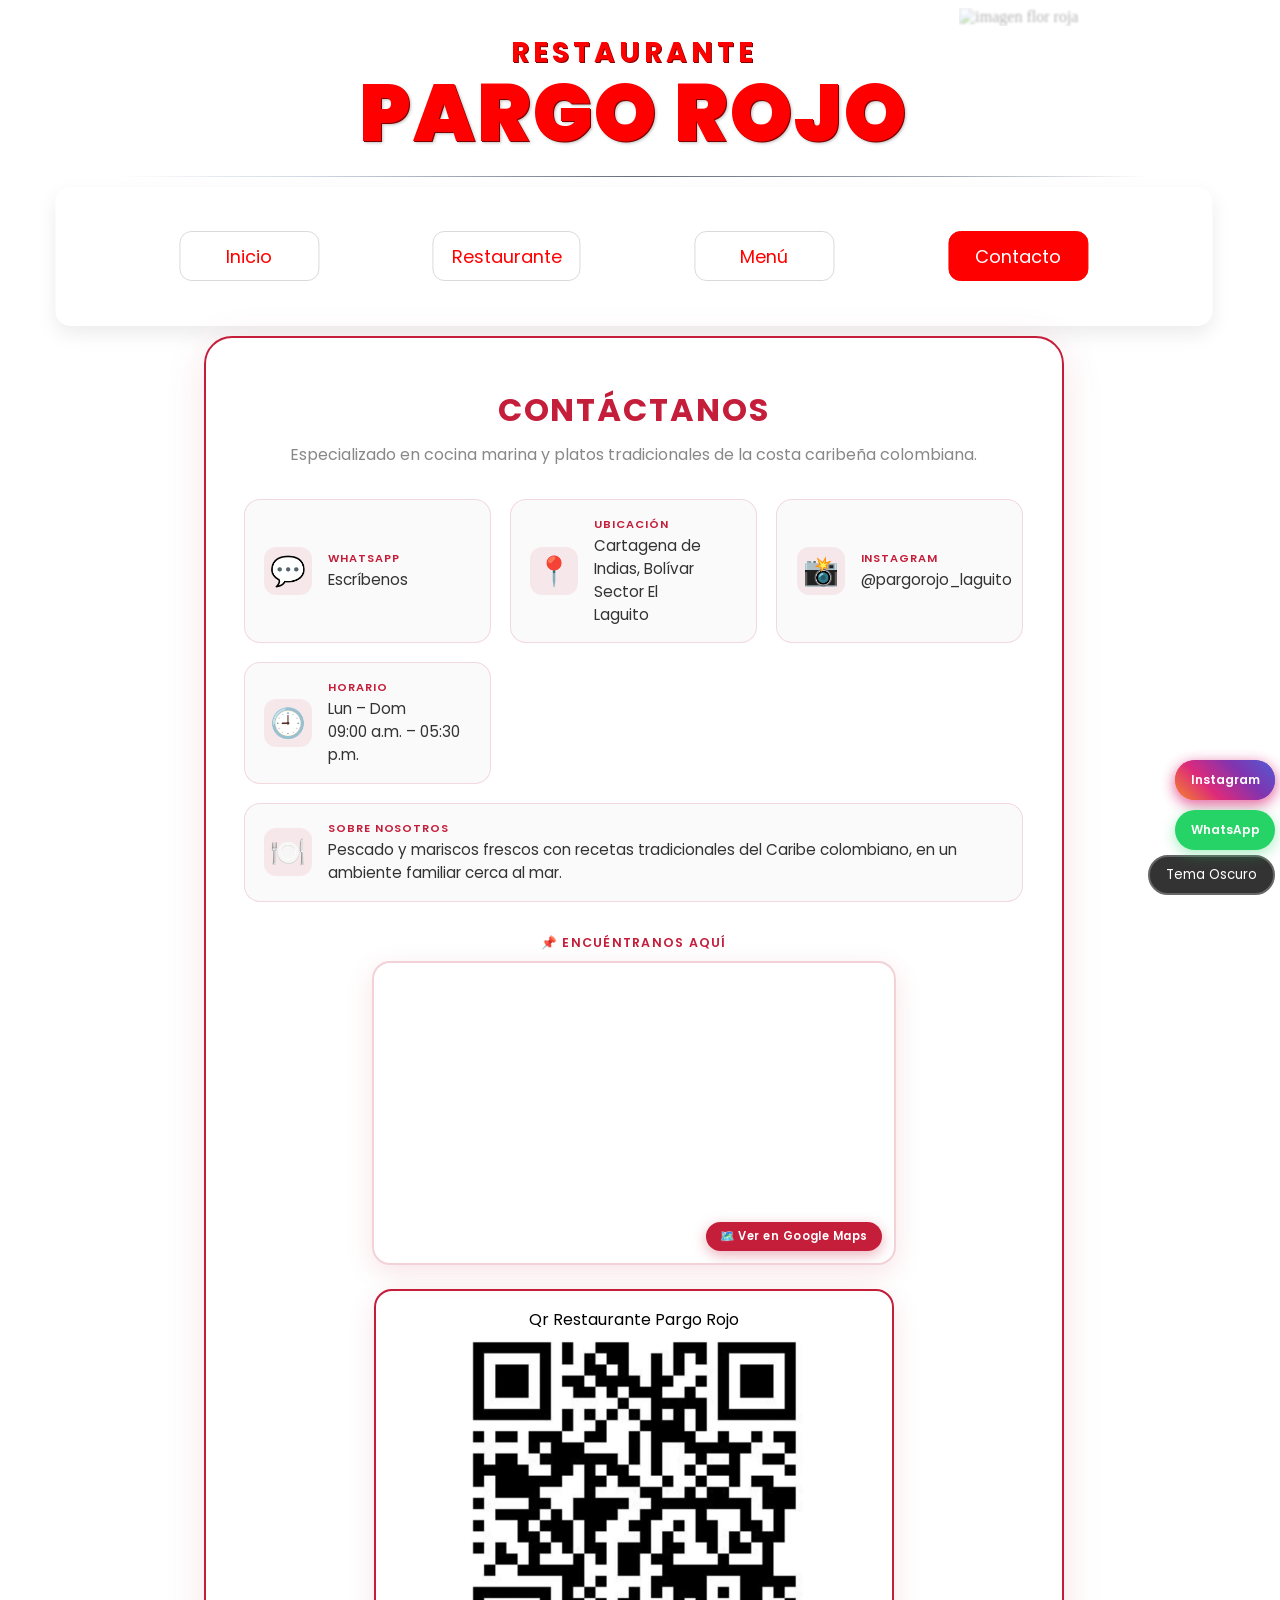
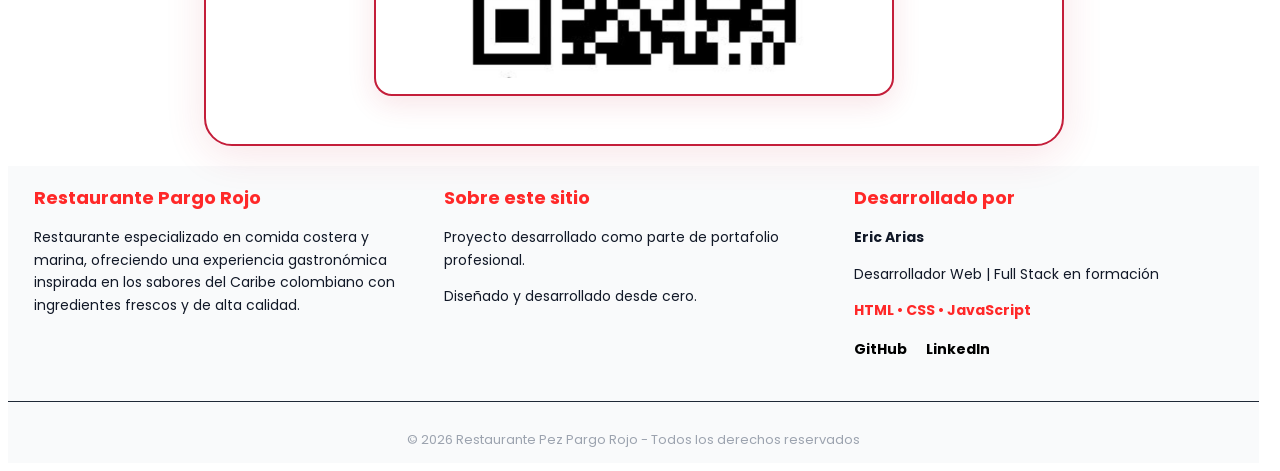
==== commit 083d841b: "Actualiza estilos, contacto y agrega QR" ====
--- a/contacto.html
+++ b/contacto.html
@@ -106,8 +106,11 @@
                             allowfullscreen>
                         </iframe>
                     </div>
+                    <div class="contenedor-qr">
+                        Qr Restaurante Pargo Rojo
+                        <img src="./imagenes/imagen-restaurante/restauranteQr.jfif" alt="Imagen restauranteQr">
+                    </div>
                 </div>
-
             </div>
             
             <div id="btn-instagram"><!-- Boton instagram -->
--- a/estilo/estilo.css
+++ b/estilo/estilo.css
@@ -557,6 +557,63 @@
 }
 .contenedor72:hover .mapa-link::after {
     background: #a01830;
+}
+
+.contenedor-qr {
+    width: 100%;
+    max-width: 520px;
+    margin: 1.5rem auto 0;
+    padding: 1rem;
+    box-sizing: border-box;
+
+    border: 2px solid #c41e3a;
+    border-radius: 18px;
+
+    background: #ffffff;
+    box-shadow: 0 8px 28px rgba(196, 30, 58, 0.12);
+
+    display: flex;
+    align-items: center;
+    justify-content: center;
+    flex-direction: column;
+
+    overflow: hidden;
+}
+
+.contenedor-qr img {
+    display: block;
+
+    width: 100%;
+    max-width: 350px;
+    height: auto;
+
+    object-fit: contain;
+
+    border-radius: 10px;
+}
+
+
+@media (max-width: 600px) {
+
+    .contenedor-qr {
+        width: 100%;
+        max-width: 100%;
+        padding: 0.8rem;
+        margin-top: 1.2rem;
+    }
+
+    .contenedor-qr img {
+        width: 100%;
+        max-width: 280px;
+        height: auto;
+    }
+
+}
+
+body.tema-oscuro .contenedor-qr {
+    border: 1px solid white;
+    background-color: #1e1e1e;
+    border-color: #444;
 }
 
 /* inicio del estilo dentro del contenedor13 */
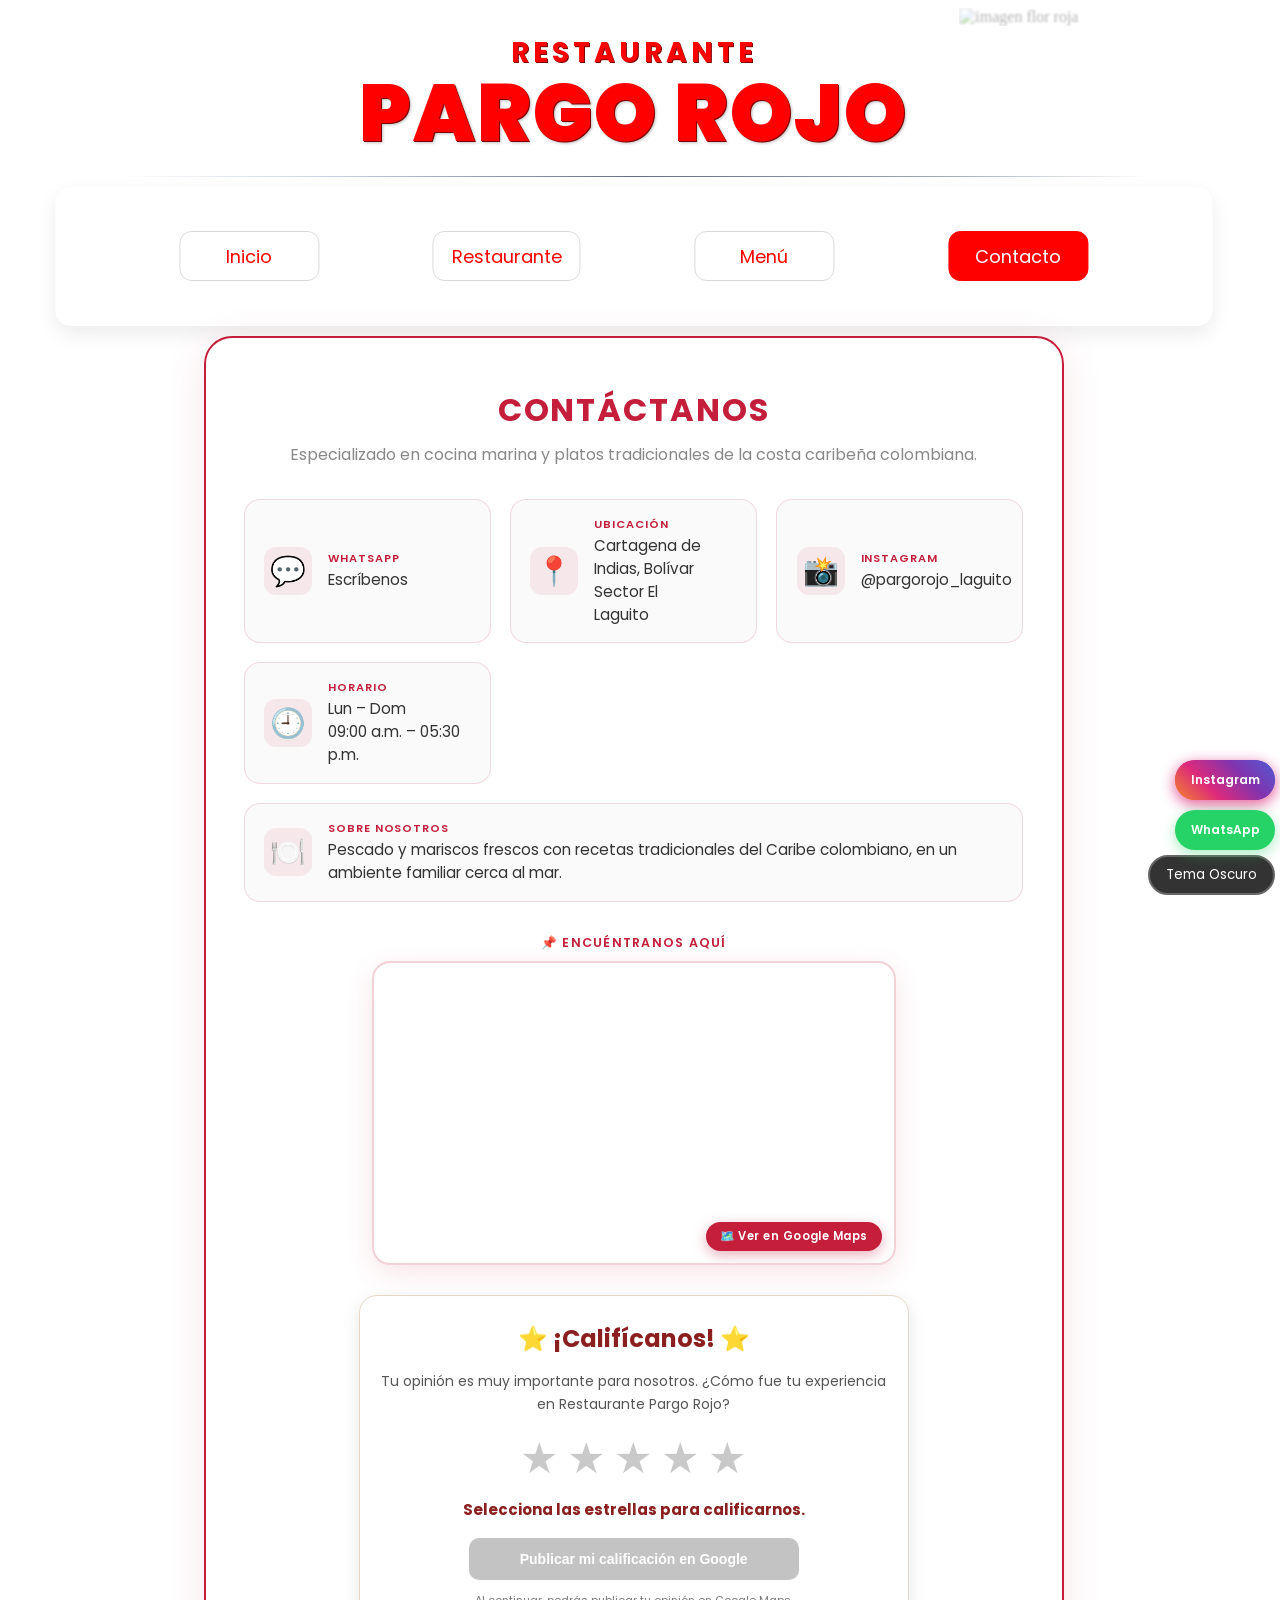
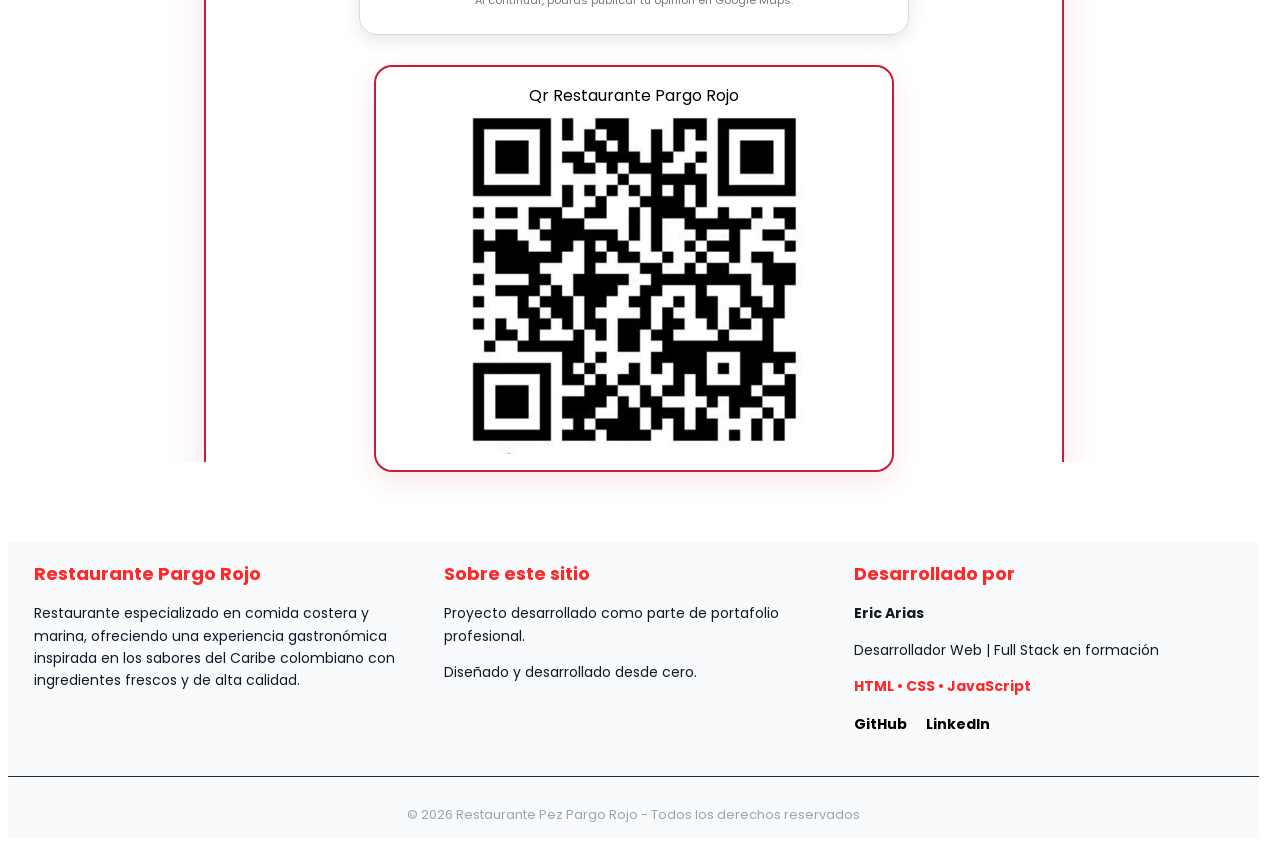
==== commit 70d26daf: "Agrega sistema interactivo de calificaciones" ====
--- a/contacto.html
+++ b/contacto.html
@@ -36,7 +36,6 @@
             </div>
     
             <div class="contenedor13">
-
                 <!-- Encabezado -->
                 <div class="c13-header">
                     <h2 class="c13-titulo">Contáctanos</h2>
@@ -93,7 +92,9 @@
 
                 <!-- Mapa -->
                 <div class="c13-mapa-wrap">
+
                     <div class="c13-mapa-label">📌 Encuéntranos aquí</div>
+                   
                     <div class="contenedor72">
                         <a href="https://maps.app.goo.gl/fz3Ybj3eZXVNAN8G8"
                            target="_blank" rel="noopener noreferrer"
@@ -106,6 +107,57 @@
                             allowfullscreen>
                         </iframe>
                     </div>
+
+                    <div class="contenedor-calificanos">
+
+                        <h3>⭐ ¡Califícanos! ⭐</h3>
+
+                        <p class="calificacion-descripcion">
+                            Tu opinión es muy importante para nosotros.
+                            ¿Cómo fue tu experiencia en Restaurante Pargo Rojo?
+                        </p>
+
+                        <div class="estrellas-calificacion" 
+                            id="estrellas-calificacion"
+                            role="group"
+                            aria-label="Selecciona tu calificación">
+
+                            <button type="button" class="estrella" data-valor="1"
+                                    aria-label="1 estrella">★</button>
+
+                            <button type="button" class="estrella" data-valor="2"
+                                    aria-label="2 estrellas">★</button>
+
+                            <button type="button" class="estrella" data-valor="3"
+                                    aria-label="3 estrellas">★</button>
+
+                            <button type="button" class="estrella" data-valor="4"
+                                    aria-label="4 estrellas">★</button>
+
+                            <button type="button" class="estrella" data-valor="5"
+                                    aria-label="5 estrellas">★</button>
+
+                        </div>
+
+                        <p id="mensaje-calificacion" 
+                        class="mensaje-calificacion"
+                        aria-live="polite">
+                            Selecciona las estrellas para calificarnos.
+                        </p>
+
+                        <button type="button" 
+                                id="boton-calificar-google"
+                                class="boton-calificar-google"
+                                disabled>
+                            Publicar mi calificación en Google
+                        </button>
+
+                        <p class="calificacion-nota">
+                            Al continuar, podrás publicar tu opinión en Google Maps.
+                        </p>
+
+                    </div>
+
                     <div class="contenedor-qr">
                         Qr Restaurante Pargo Rojo
                         <img src="./imagenes/imagen-restaurante/restauranteQr.jfif" alt="Imagen restauranteQr">
--- a/estilo/estilo.css
+++ b/estilo/estilo.css
@@ -2515,8 +2515,185 @@
 #id-oscuro:hover {
     background-color: #444;
 }
+
+
+/* =========================================
+   SISTEMA DE CALIFICACIONES - PARGO ROJO
+========================================= */
+
+.contenedor-calificanos {
+    width: 90%;
+    max-width: 550px;
+    margin: 30px auto;
+    padding: 25px 20px;
+    box-sizing: border-box;
+
+    text-align: center;
+
+    background: #fff;
+    border: 1px solid #e6d8c9;
+    border-radius: 18px;
+
+    box-shadow: 0 5px 18px rgba(0, 0, 0, 0.10);
+
+    font-family: 'Poppins', sans-serif;
+}
+
+.contenedor-calificanos h3 {
+    margin: 0 0 12px;
+    font-size: 24px;
+    color: #8b1e1e;
+}
+
+.calificacion-descripcion {
+    font-size: 14px;
+    line-height: 1.6;
+    color: #555;
+    margin-bottom: 18px;
+}
+
+/* Estrellas */
+
+.estrellas-calificacion {
+    display: flex;
+    justify-content: center;
+    align-items: center;
+    gap: 8px;
+}
+
+.estrella {
+    padding: 0;
+    border: none;
+    background: transparent;
+
+    font-size: 43px;
+    color: #c9c9c9;
+
+    cursor: pointer;
+    transition: transform 0.2s ease, color 0.2s ease;
+}
+
+.estrella:hover {
+    transform: scale(1.2);
+}
+
+.estrella.activa {
+    color: #ffb400;
+}
+
+.estrella:focus-visible {
+    outline: 2px solid #8b1e1e;
+    outline-offset: 4px;
+    border-radius: 4px;
+}
+
+/* Mensaje dinámico */
+
+.mensaje-calificacion {
+    min-height: 25px;
+    margin: 15px 0;
+
+    font-size: 15px;
+    font-weight: bold;
+    color: #8b1e1e;
+}
+
+/* Botón Google */
+
+.boton-calificar-google {
+    width: 100%;
+    max-width: 330px;
+
+    padding: 13px 18px;
+
+    border: none;
+    border-radius: 10px;
+
+    background: #8b1e1e;
+    color: white;
+
+    font-size: 14px;
+    font-weight: bold;
+
+    cursor: pointer;
+    transition: 0.3s ease;
+}
+
+.boton-calificar-google:hover:not(:disabled) {
+    background: #b52b2b;
+    transform: translateY(-2px);
+}
+
+.boton-calificar-google:disabled {
+    background: #aaa;
+    cursor: not-allowed;
+    opacity: 0.7;
+}
+
+.calificacion-nota {
+    margin: 12px 0 0;
+    font-size: 11px;
+    color: #777;
+}
+
+/* Adaptación para celulares */
+
+@media (max-width: 480px) {
+
+    .contenedor-calificanos {
+        width: 94%;
+        padding: 22px 14px;
+    }
+
+    .contenedor-calificanos h3 {
+        font-size: 21px;
+    }
+
+    .estrella {
+        font-size: 38px;
+    }
+
+    .estrellas-calificacion {
+        gap: 5px;
+    }
+
+    .boton-calificar-google {
+        font-size: 13px;
+    }
+}
+
+/* Tema oscuro */
+
+body.tema-oscuro .contenedor-calificanos {
+    background: #252525;
+    border-color: #494949;
+}
+
+body.tema-oscuro .calificacion-descripcion {
+    color: #ddd;
+}
+
+body.tema-oscuro .estrella {
+    color: #777;
+}
+
+body.tema-oscuro .estrella.activa {
+    color: #ffb400;
+}
+
+body.tema-oscuro .mensaje-calificacion {
+    color: #ffb4a8;
+}
+
+body.tema-oscuro .calificacion-nota {
+    color: #bbb;
+}
+
+
 /* ------------------------------------------------------ */
+
 /* Animaciones de la pagina web */
+
 /* Nav: Animación Luz deslizante interna */
 @keyframes shine {
     from { left: -100%; }
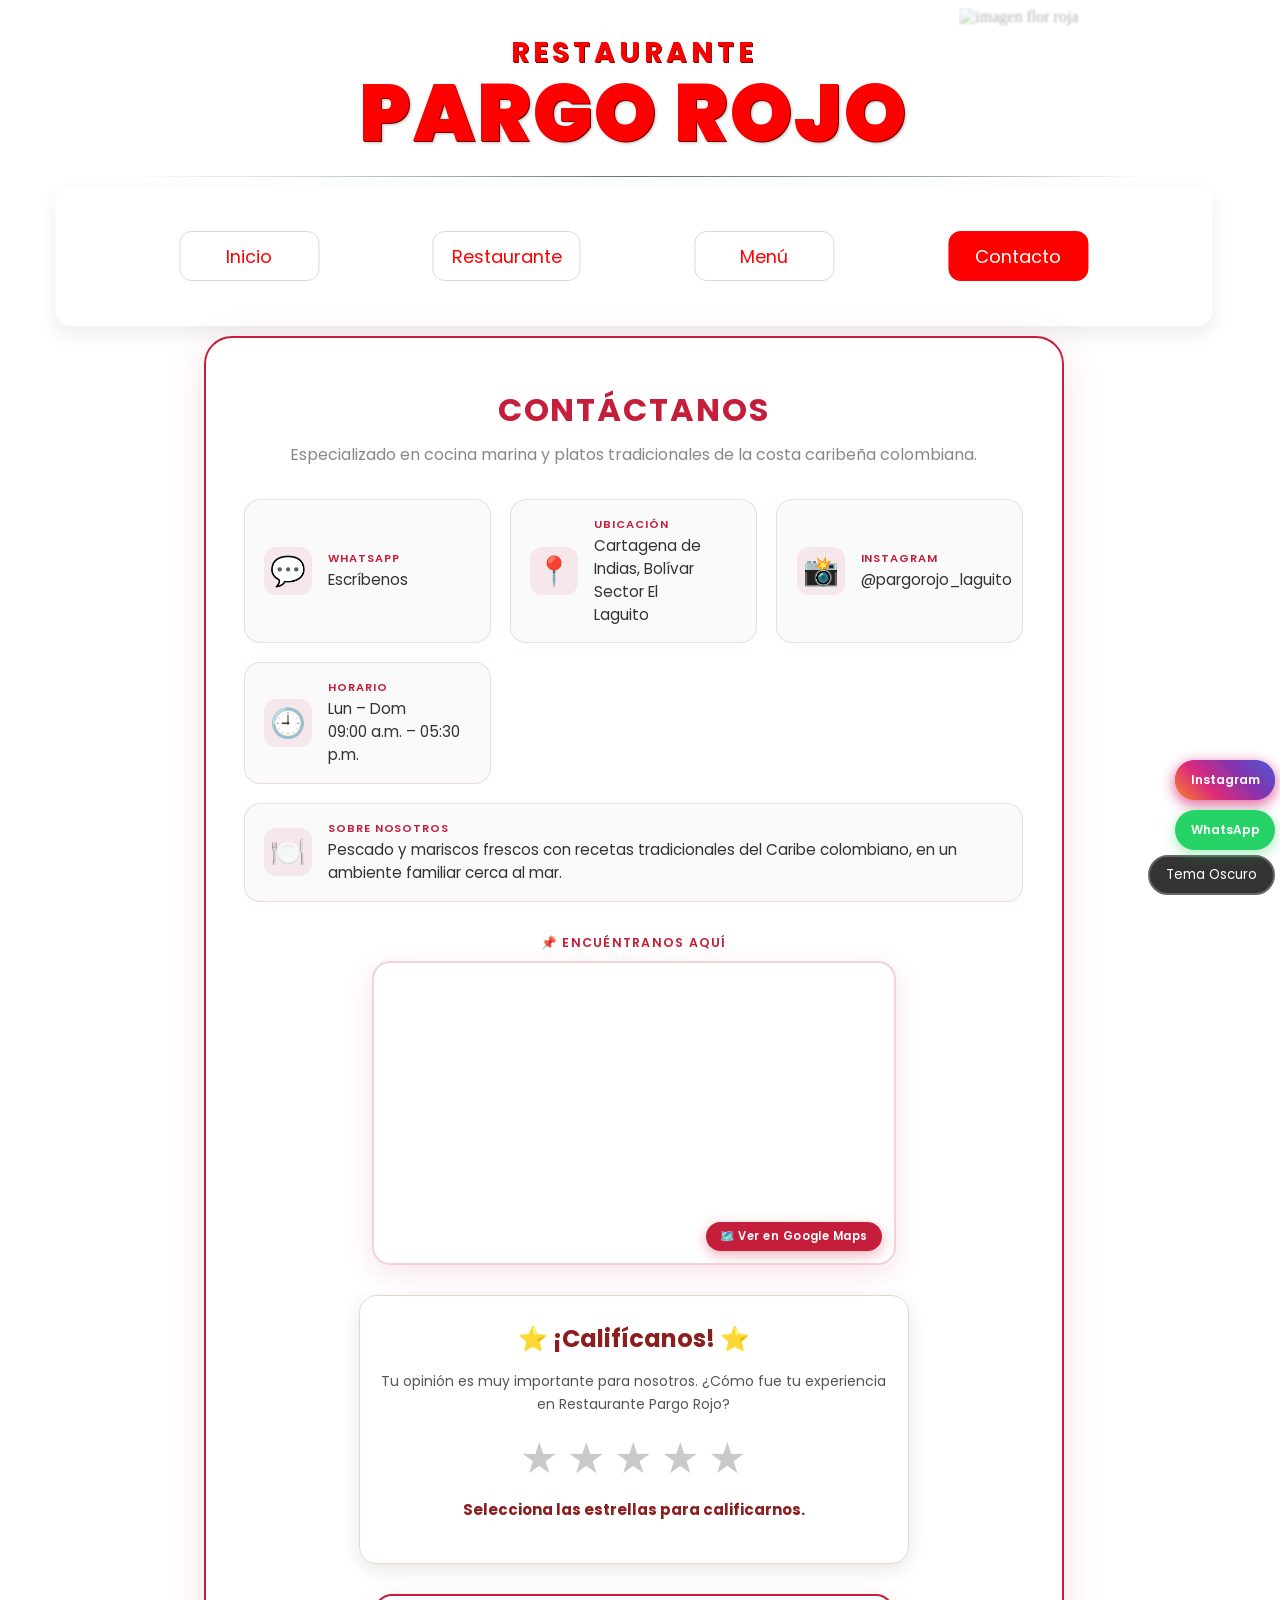
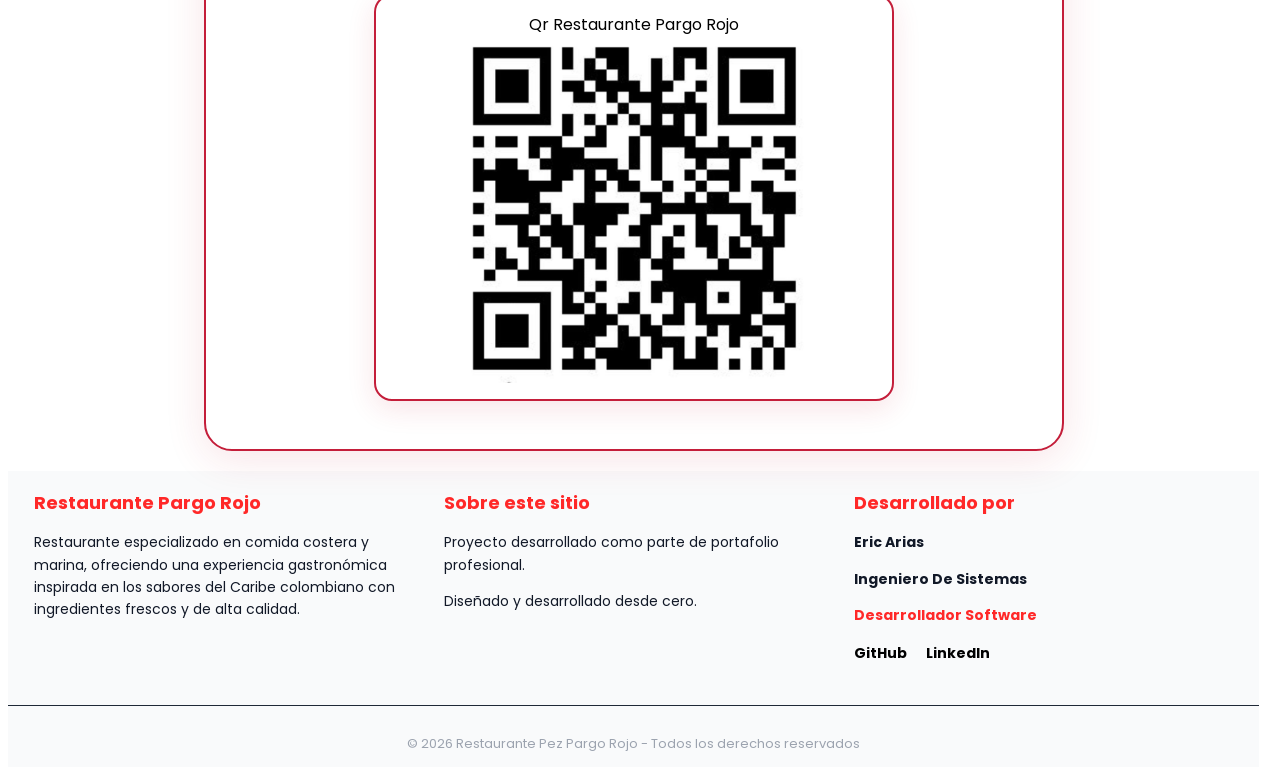
==== commit cf3e9aec: "Optimiza sistema de calificaciones con redireccion a Google Maps" ====
--- a/contacto.html
+++ b/contacto.html
@@ -107,7 +107,7 @@
                             allowfullscreen>
                         </iframe>
                     </div>
-
+                    
                     <div class="contenedor-calificanos">
 
                         <h3>⭐ ¡Califícanos! ⭐</h3>
@@ -117,43 +117,37 @@
                             ¿Cómo fue tu experiencia en Restaurante Pargo Rojo?
                         </p>
 
-                        <div class="estrellas-calificacion" 
+                        <div class="estrellas-calificacion"
                             id="estrellas-calificacion"
                             role="group"
                             aria-label="Selecciona tu calificación">
 
-                            <button type="button" class="estrella" data-valor="1"
-                                    aria-label="1 estrella">★</button>
-
-                            <button type="button" class="estrella" data-valor="2"
-                                    aria-label="2 estrellas">★</button>
-
-                            <button type="button" class="estrella" data-valor="3"
-                                    aria-label="3 estrellas">★</button>
-
-                            <button type="button" class="estrella" data-valor="4"
-                                    aria-label="4 estrellas">★</button>
-
-                            <button type="button" class="estrella" data-valor="5"
-                                    aria-label="5 estrellas">★</button>
-
-                        </div>
-
-                        <p id="mensaje-calificacion" 
+                            <button type="button" class="estrella"
+                                    data-valor="1" aria-label="1 estrella"
+                                    aria-pressed="false">★</button>
+
+                            <button type="button" class="estrella"
+                                    data-valor="2" aria-label="2 estrellas"
+                                    aria-pressed="false">★</button>
+
+                            <button type="button" class="estrella"
+                                    data-valor="3" aria-label="3 estrellas"
+                                    aria-pressed="false">★</button>
+
+                            <button type="button" class="estrella"
+                                    data-valor="4" aria-label="4 estrellas"
+                                    aria-pressed="false">★</button>
+
+                            <button type="button" class="estrella"
+                                    data-valor="5" aria-label="5 estrellas"
+                                    aria-pressed="false">★</button>
+
+                        </div>
+
+                        <p id="mensaje-calificacion"
                         class="mensaje-calificacion"
                         aria-live="polite">
                             Selecciona las estrellas para calificarnos.
-                        </p>
-
-                        <button type="button" 
-                                id="boton-calificar-google"
-                                class="boton-calificar-google"
-                                disabled>
-                            Publicar mi calificación en Google
-                        </button>
-
-                        <p class="calificacion-nota">
-                            Al continuar, podrás publicar tu opinión en Google Maps.
                         </p>
 
                     </div>
@@ -214,8 +208,8 @@
                 <div class="footer-section">
                     <h3>Desarrollado por</h3>
                     <p><strong>Eric Arias</strong></p>
-                    <p>Desarrollador Web | Full Stack en formación</p>
-                    <p class="tech">HTML • CSS • JavaScript</p>
+                    <p><strong>Ingeniero De Sistemas</strong></p>
+                    <p class="tech">Desarrollador Software</p>
             
                     <div class="footer-links">
                     <a href="https://github.com/eric1718" target="_blank">GitHub</a>
--- a/estilo/estilo.css
+++ b/estilo/estilo.css
@@ -2596,38 +2596,6 @@
     font-size: 15px;
     font-weight: bold;
     color: #8b1e1e;
-}
-
-/* Botón Google */
-
-.boton-calificar-google {
-    width: 100%;
-    max-width: 330px;
-
-    padding: 13px 18px;
-
-    border: none;
-    border-radius: 10px;
-
-    background: #8b1e1e;
-    color: white;
-
-    font-size: 14px;
-    font-weight: bold;
-
-    cursor: pointer;
-    transition: 0.3s ease;
-}
-
-.boton-calificar-google:hover:not(:disabled) {
-    background: #b52b2b;
-    transform: translateY(-2px);
-}
-
-.boton-calificar-google:disabled {
-    background: #aaa;
-    cursor: not-allowed;
-    opacity: 0.7;
 }
 
 .calificacion-nota {
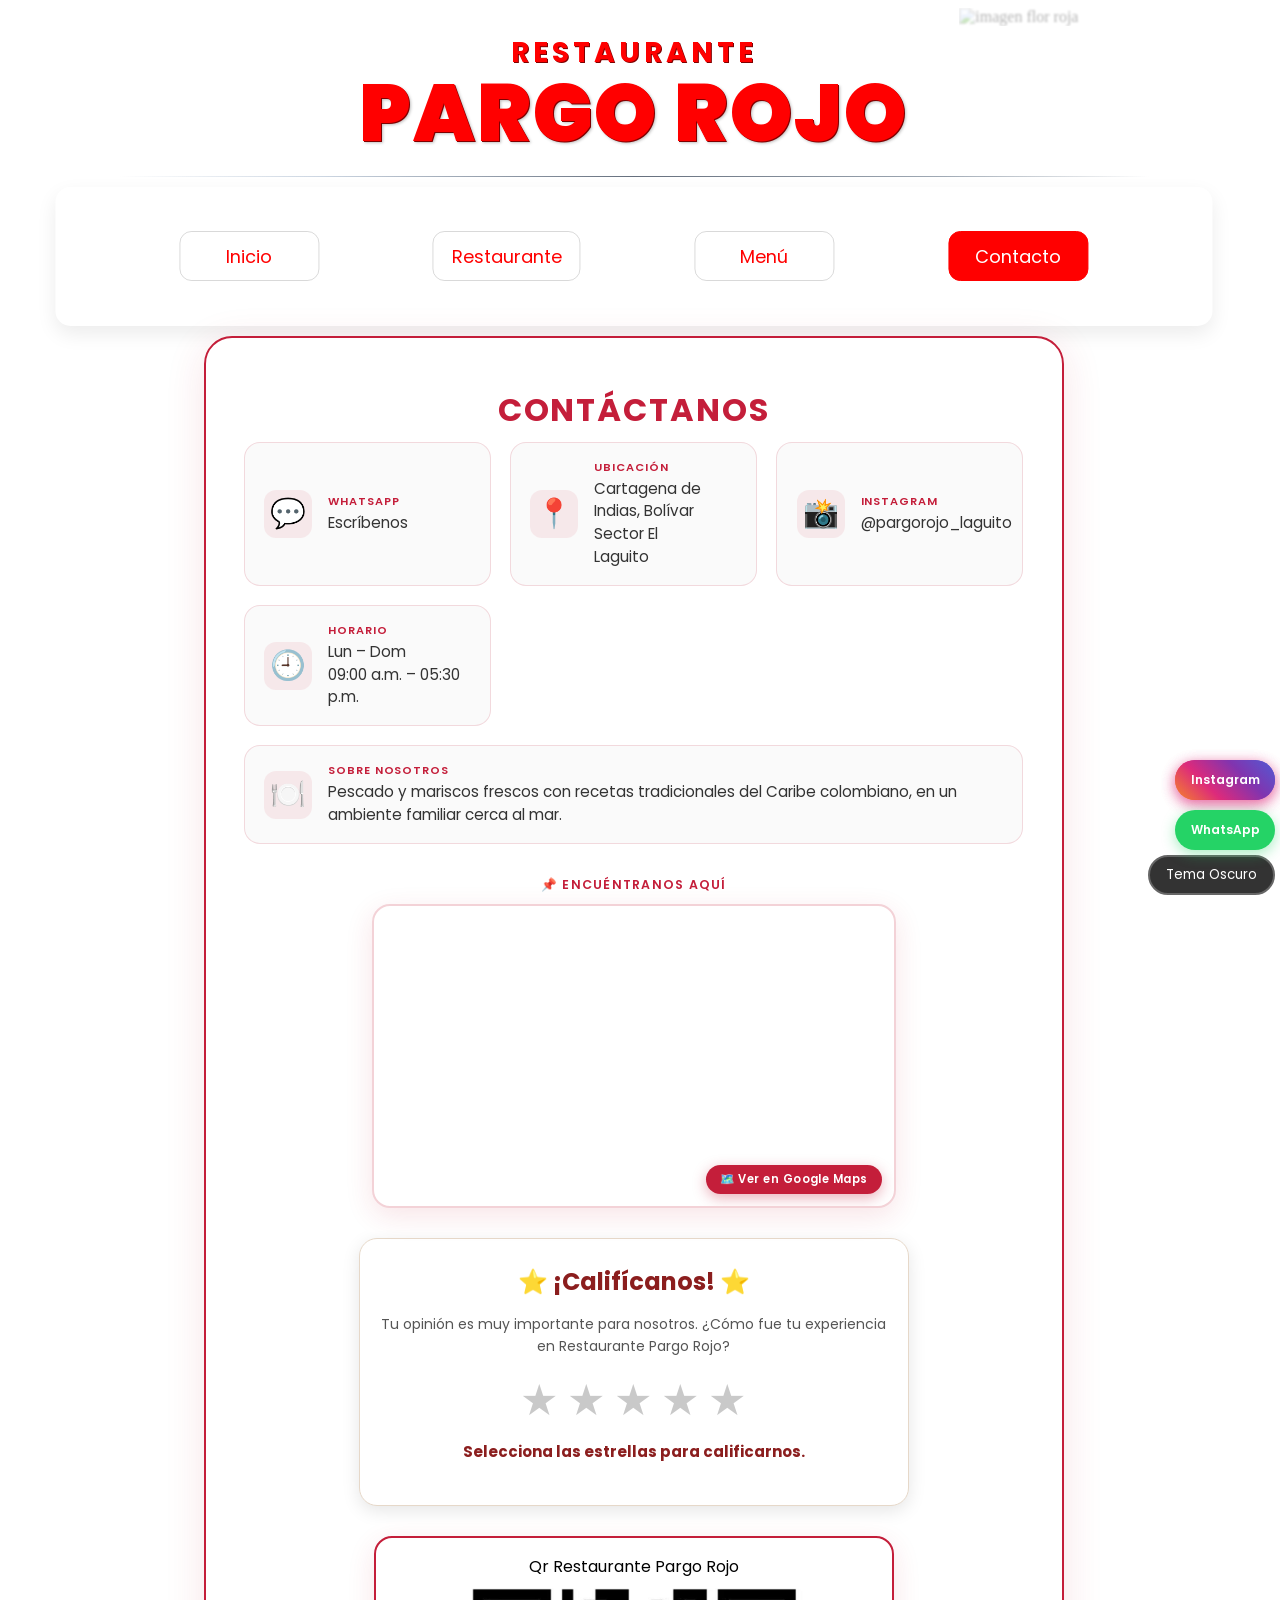
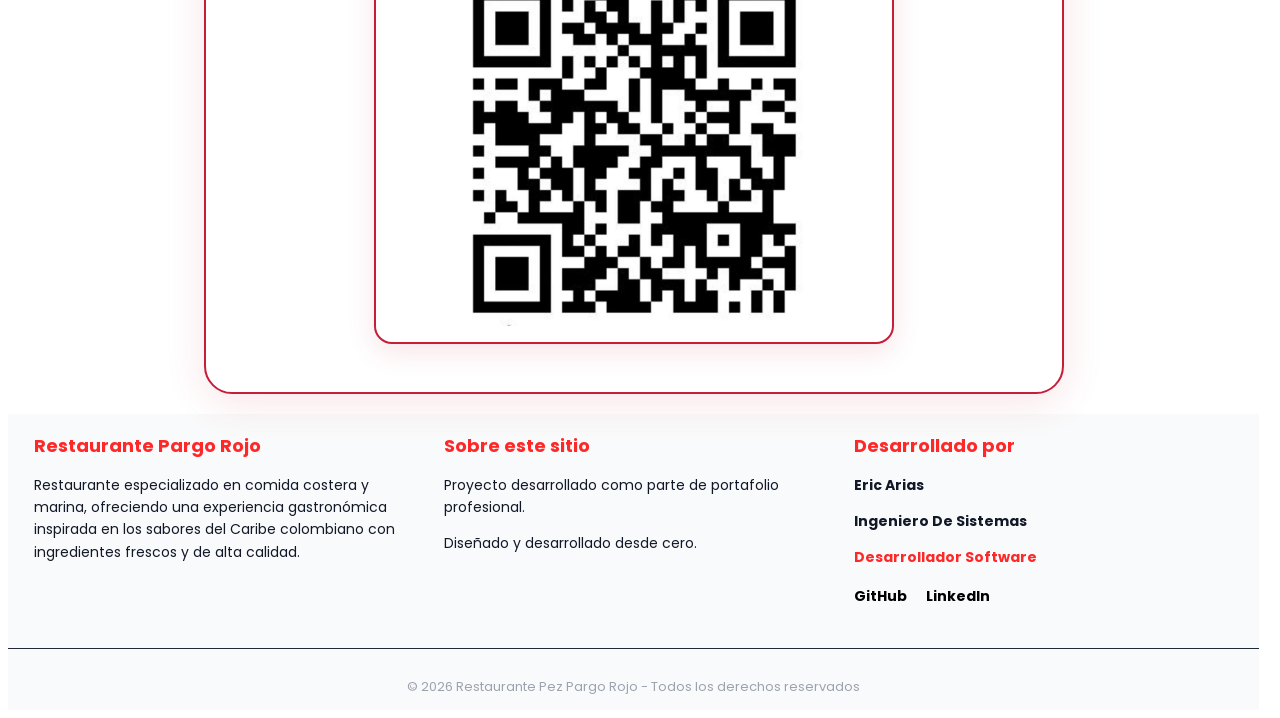
==== commit 10e75a87: "Modificacion" ====
--- a/contacto.html
+++ b/contacto.html
@@ -40,8 +40,7 @@
                 <div class="c13-header">
                     <h2 class="c13-titulo">Contáctanos</h2>
                 </div>
-                <p class="c13-subtitulo">Especializado en cocina marina y platos tradicionales de la costa caribeña colombiana.</p>
-
+                
                 <!-- Tarjetas de información -->
                 <div class="c13-cards">
 
